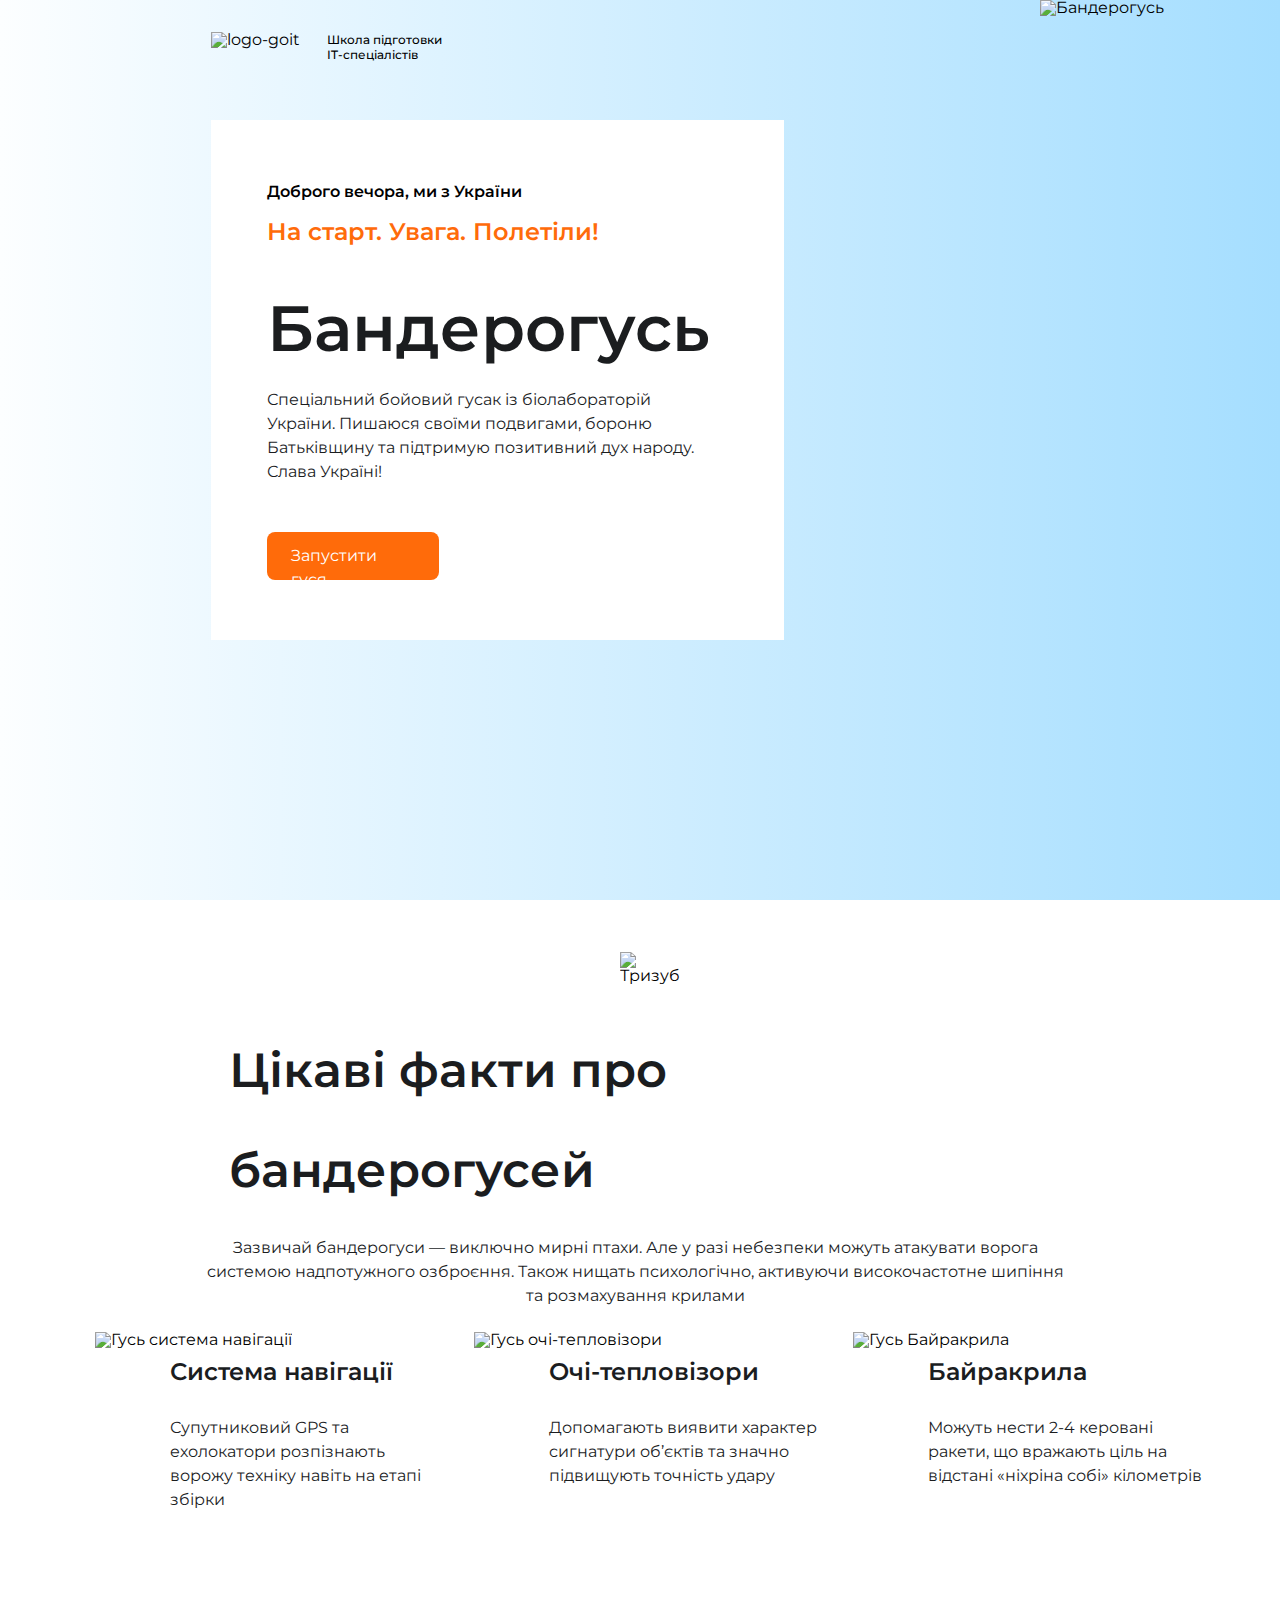
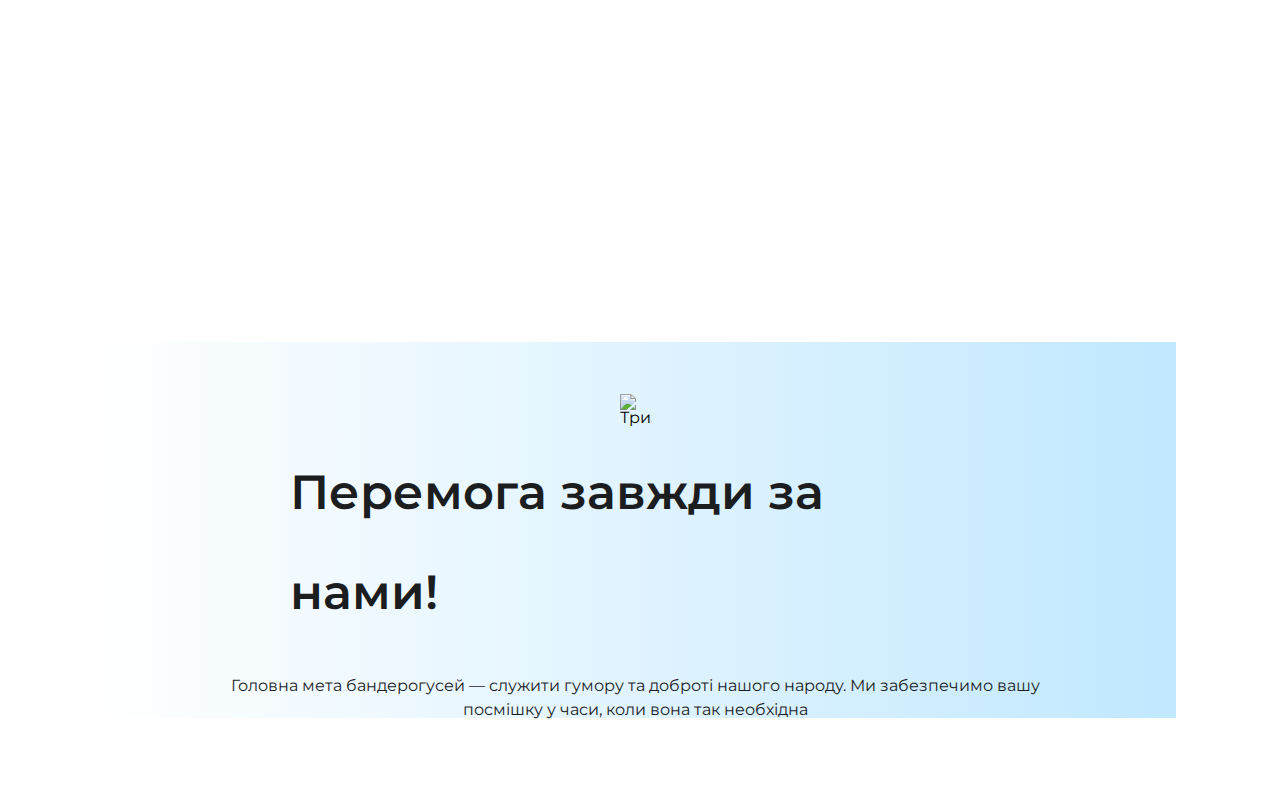
==== index.html @ 8d9f1779 "Create modal1" ====
<!DOCTYPE html>
<html lang="uk">
<head>
    <meta charset="UTF-8">
    <meta http-equiv="X-UA-Compatible" content="IE=edge">
    <meta name="viewport" content="width=device-width, initial-scale=1.0">
    <link rel="preconnect" href="https://fonts.googleapis.com">
    <link rel="preconnect" href="https://fonts.gstatic.com" crossorigin>
    <link href="https://fonts.googleapis.com/css2?family=Montserrat:wght@400;500;600&display=swap" rel="stylesheet">
    <link rel="stylesheet" href="./style/reset.css">
    <link rel="stylesheet" href="./style/style.css">
    <title>Бандерогусь</title>
</head>
<body>
    <!-- section gradient -->
  
        <div class="wrapper">
            <div class="introduction">
                <div class="logo-goit">
                    <img class="logo" src="./img/logo.png" alt="logo-goit">
                    <p class="text-logo">Школа підготовки IT-спеціалістів</p>
                </div>
                <div class="text-container">
                
                    <h2 class="salute">Доброго вечора, ми з України</h2>
                
                    <h3 class="flight-start">На старт. Увага. Полетіли!</h3>
                    
                    <h1>Бандерогусь</h1>

                    <p class="text-description"> Спеціальний бойовий гусак із біолабораторій України. Пишаюся своїми подвигами, бороню Батьківщину та підтримую позитивний дух народу. Слава Україні!
                    </p>

                    <div class="button">
                        <a href="./modal1.html" class="button-link">Запустити гуся</a>
                    </div>
                </div>
            </div>

            <div>
                <img class="main-gus" src="./img/gus.png" alt="Бандерогусь">
            </div>
        </div>
   
    <!-- section fakts -->
    <div class="fakts-container">
        <div class="trident">
            <img src="./img/trezub.png" alt="Тризуб">
        </div>

       <p class="fakts-title">Цікаві факти про бандерогусей</p>

       <p class="fakts">Зазвичай бандерогуси — виключно мирні птахи. Але у разі небезпеки можуть атакувати ворога системою надпотужного озброєння. Також нищать психологічно, активуючи високочастотне шипіння та розмахування крилами</p>
      
       <div class="gus-options">
            <div class="option1">
                <img src="./img/gus1.png" alt="Гусь система навігації">
                <h4>Система навігації</h4>
                <p class="option-description">
                    Супутниковий GPS та ехолокатори розпізнають ворожу техніку навіть на етапі збірки
                </p>
            </div>

            <div class="option2">
                <img src="./img/gus2.png" alt="Гусь очі-тепловізори">
                <h4>Очі-тепловізори</h4>
                <p class="option-description">
                    Допомагають виявити характер сигнатури об’єктів та значно підвищують точність удару
                </p>
            </div>

            <div class="option3">
                <img src="./img/gus3.png" alt="Гусь Байракрила">
                <h4>Байракрила</h4>
                <p class="option-description">
                    Можуть нести 2-4 керовані ракети, що вражають ціль на відстані «ніхріна собі» кілометрів
                </p>
            </div>
       </div>
    </div>
    
    <div class="footer">
        <div class="footer-content">
           <img  class="trident" src="./img/trezub.png" alt="Тризуб">
            
           <p class="adieus">Перемога завжди за нами!</p>
           <p class="goose-target">Головна мета бандерогусей — служити гумору та доброті нашого народу. Ми забезпечимо вашу посмішку у часи, коли вона так необхідна</p>
        </div>
    </div>
</body>
</html>
---- style/style.css ----
html,
body {
    width: 100%;
    height: 100%;
    font-family: 'Montserrat', sans-serif;
    padding: 0;
}

.wrapper {
    display: flex;
    justify-content: space-around;
    width: auto;
    height: 100%;
    margin: 0 auto;
    background: linear-gradient(270deg, #A5DEFF 0%, #FCFEFF 100%) 0 0 fixed;
}

.introduction {
    display: flex;
    flex-direction: column;
    width: 668px;
    margin-right: 24px;
    
} 

.logo-goit {
    display: flex;
    flex-direction: row; 
    margin: 32px 0 0 95px;
}

.logo {
    display: flex;
    width: 100px;
    height: 32px;  
}

.text-logo {
    display: flex;
    width: 125px;
    font-size: 12px;
    font-weight: 500;
    line-height: 15px;
    height: 30px;
    text-align: left;
    margin-left: 16px; 
} 

.text-container {
    display: flex;
    flex-direction: column;
    width: 573px;
    height: 520px;
    background-color: #fff;
    margin-top: 56px;
    margin-left: 95px;
    margin-bottom: auto;
  }

.salute {
    margin: 60px 0 0 56px;
    font-weight: 600;
    font-size: 16px;
    line-height: 24px;
}

.flight-start {
    margin: 16px 0 0 56px;
    font-weight: 600;
    font-size: 24px;
    line-height: 24px;
    color: #FF6B0A;
}

h1 {
    font-weight: 600;
    font-size: 64px;
    line-height: 72px;
    margin: 48px 0 0 56px;
    color: #1B1D1F;
}

.text-description {
    font-weight: 400;
    font-size: 16px;
    line-height: 24px;
    color: #1B1D1F;
    width: 440px;
    margin: 24px 0 0 56px;
}

.button {
    display: flex;
    margin: 48px 0 60px 56px;
    width: 172px;
    height: 48px;
    border-radius: 8px;
    background: #FF6B0A;
}

.button-link {
    display: block;
    margin: 12px 24px;
    font-weight: 400;
    font-size: 16px;
    line-height: 24px;
    color: #fff;
}

.main-gus {
    display: flex;
    flex-direction: column;
    height: 100%;
}

.fakts-container {
    display: flex;
    flex-direction: column;
    height: auto;
    padding: 0 104px 0 95px;
}

.trident {
    display: block;
    margin: 52px auto 16px;
    width: 32px;
    height: 52px;

}

.fakts-title {
   
    width: 813px;
    margin: 0 auto;
    color: #1B1D1F;
    font-weight: 600;
    font-size: 48px;
    line-height: 100px; 
}

.fakts {
    
    width: 875px;
    margin: 16px auto 24px;
    font-weight: 400;
    font-size: 16px;
    line-height: 24px;
    text-align: center;
    color: #1B1D1F;  
}

.gus-options {
    display: flex;
    justify-content: space-around;
    margin-bottom: 72px;

}

h4 {

    font-weight: 600;
    font-size: 24px;
    line-height: 24px;
    margin-top: 12px;

    margin-left: 75px;
    color: #1B1D1F;
}

.option1 {
    width: 374px;
    height: 538px;
}

.option2 {
    width: 374px;
    height: 538px;
    margin: 0 24px;
}

.option3 {
    width: 374px;
    height: 538px;

}

.option-description {
    width: 280px;
    margin-top: 32px;
    margin-left: 75px;
    font-weight: 400;
    font-size: 16px;
    line-height: 24px;
    color: #1B1D1F;


}

.footer {
   display: flex;
   flex-direction: column;
   width: auto;
   height: auto;
   padding: 0 104px 0 95px;
}

.footer-content {
    display: flex;
    flex-direction: column;
    width: 100%;
    height: 376px;
    background: linear-gradient(270deg, #C1E8FF 0%, #FFFFFF 100%);
    margin-bottom: 72px;
}

.adieus {
    width: 692px;
    margin:0 auto 16px;
    font-weight: 600;
    font-size: 48px;
    line-height: 100px;
    color: #1B1D1F;
}
 
.goose-target {
    width: 875px;
    height: 48px;
    margin: 16px auto 72px;
    font-weight: 400;
    font-size: 16px;
    line-height: 24px;
    text-align: center;
    color: #1B1D1F;

}
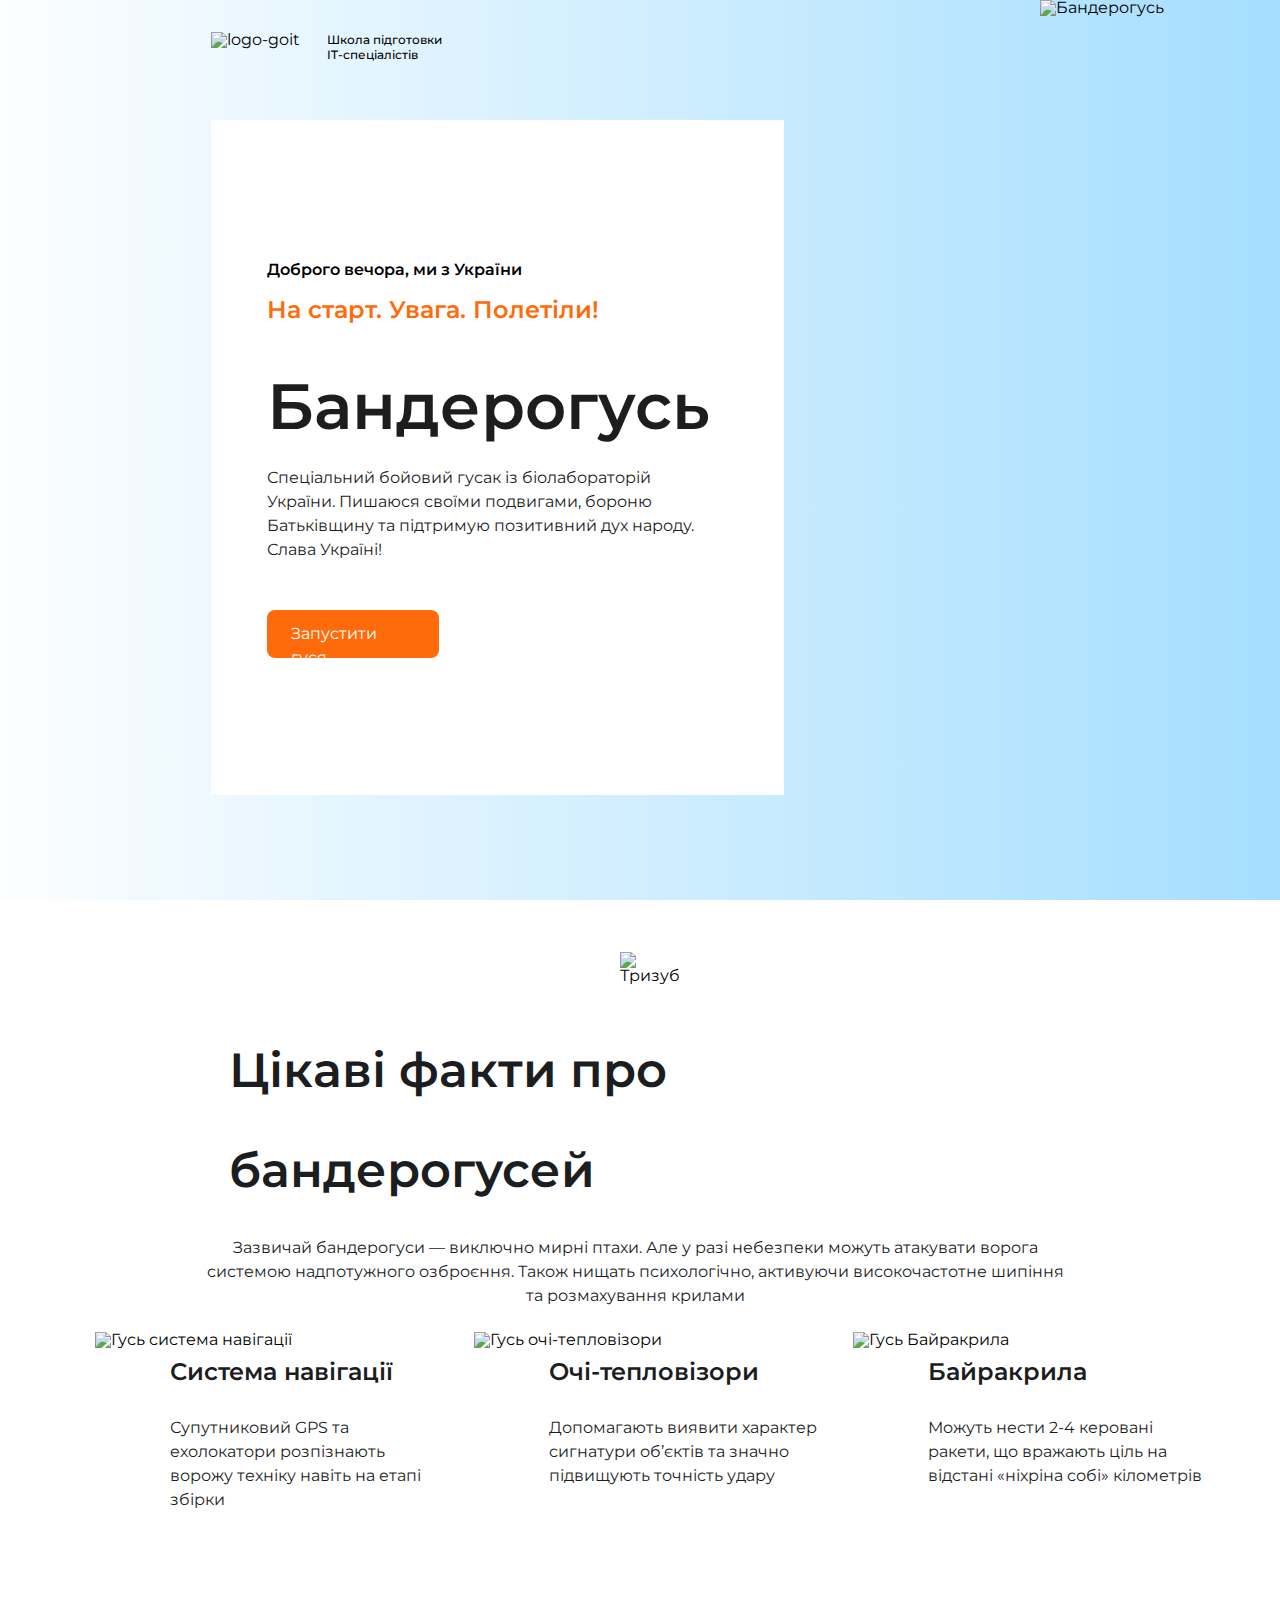
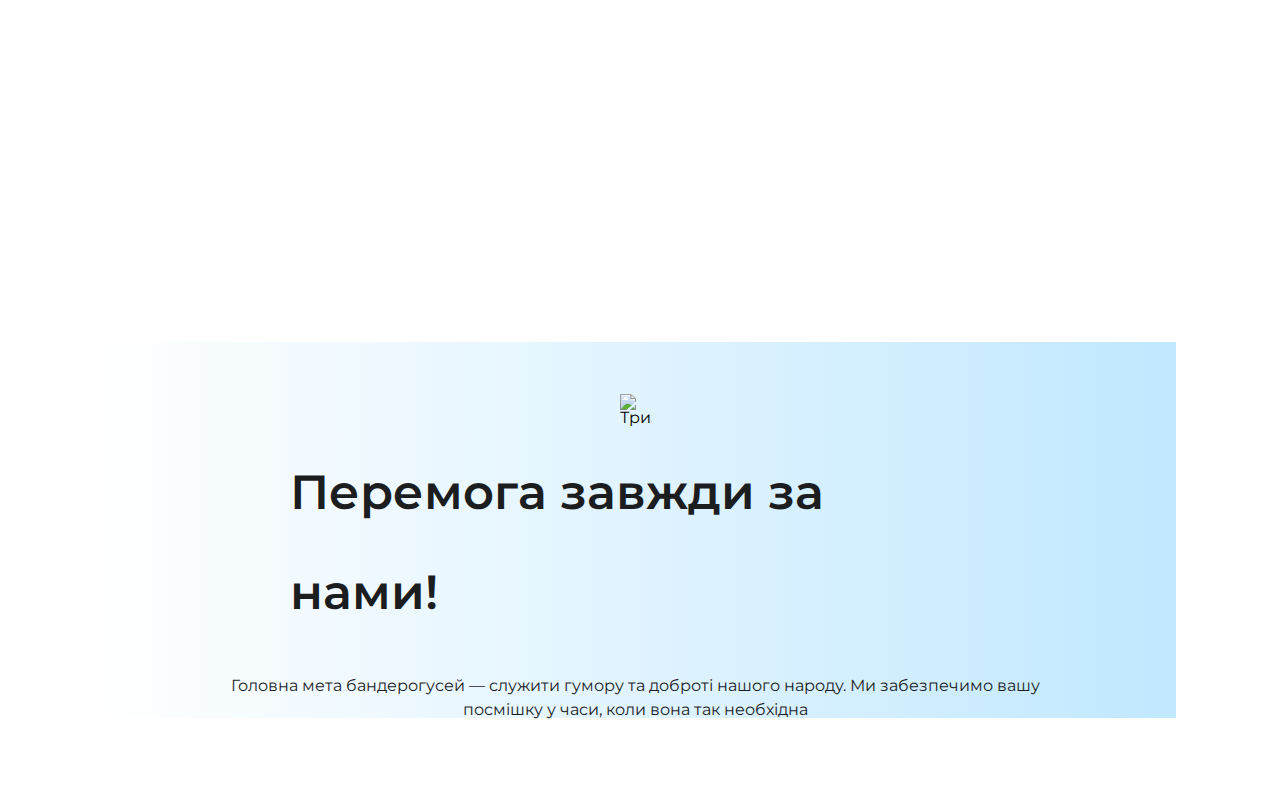
==== commit 2e1a3e65: "change to section" ====
--- a/index.html
+++ b/index.html
@@ -14,7 +14,7 @@
 <body>
     <!-- section gradient -->
   
-        <div class="wrapper">
+        <section class="wrapper">
             <div class="introduction">
                 <div class="logo-goit">
                     <img class="logo" src="./img/logo.png" alt="logo-goit">
@@ -40,10 +40,10 @@
             <div>
                 <img class="main-gus" src="./img/gus.png" alt="Бандерогусь">
             </div>
-        </div>
+        </section>
    
     <!-- section fakts -->
-    <div class="fakts-container">
+    <section class="fakts-container">
         <div class="trident">
             <img src="./img/trezub.png" alt="Тризуб">
         </div>
@@ -77,15 +77,15 @@
                 </p>
             </div>
        </div>
-    </div>
+    </section>
     
-    <div class="footer">
+    <footer class="footer">
         <div class="footer-content">
            <img  class="trident" src="./img/trezub.png" alt="Тризуб">
             
            <p class="adieus">Перемога завжди за нами!</p>
            <p class="goose-target">Головна мета бандерогусей — служити гумору та доброті нашого народу. Ми забезпечимо вашу посмішку у часи, коли вона так необхідна</p>
         </div>
-    </div>
+    </footer>
 </body>
 </html>--- a/style/style.css
+++ b/style/style.css
@@ -50,7 +50,8 @@
     display: flex;
     flex-direction: column;
     width: 573px;
-    height: 520px;
+    height: 75%;
+    justify-content: center;
     background-color: #fff;
     margin-top: 56px;
     margin-left: 95px;
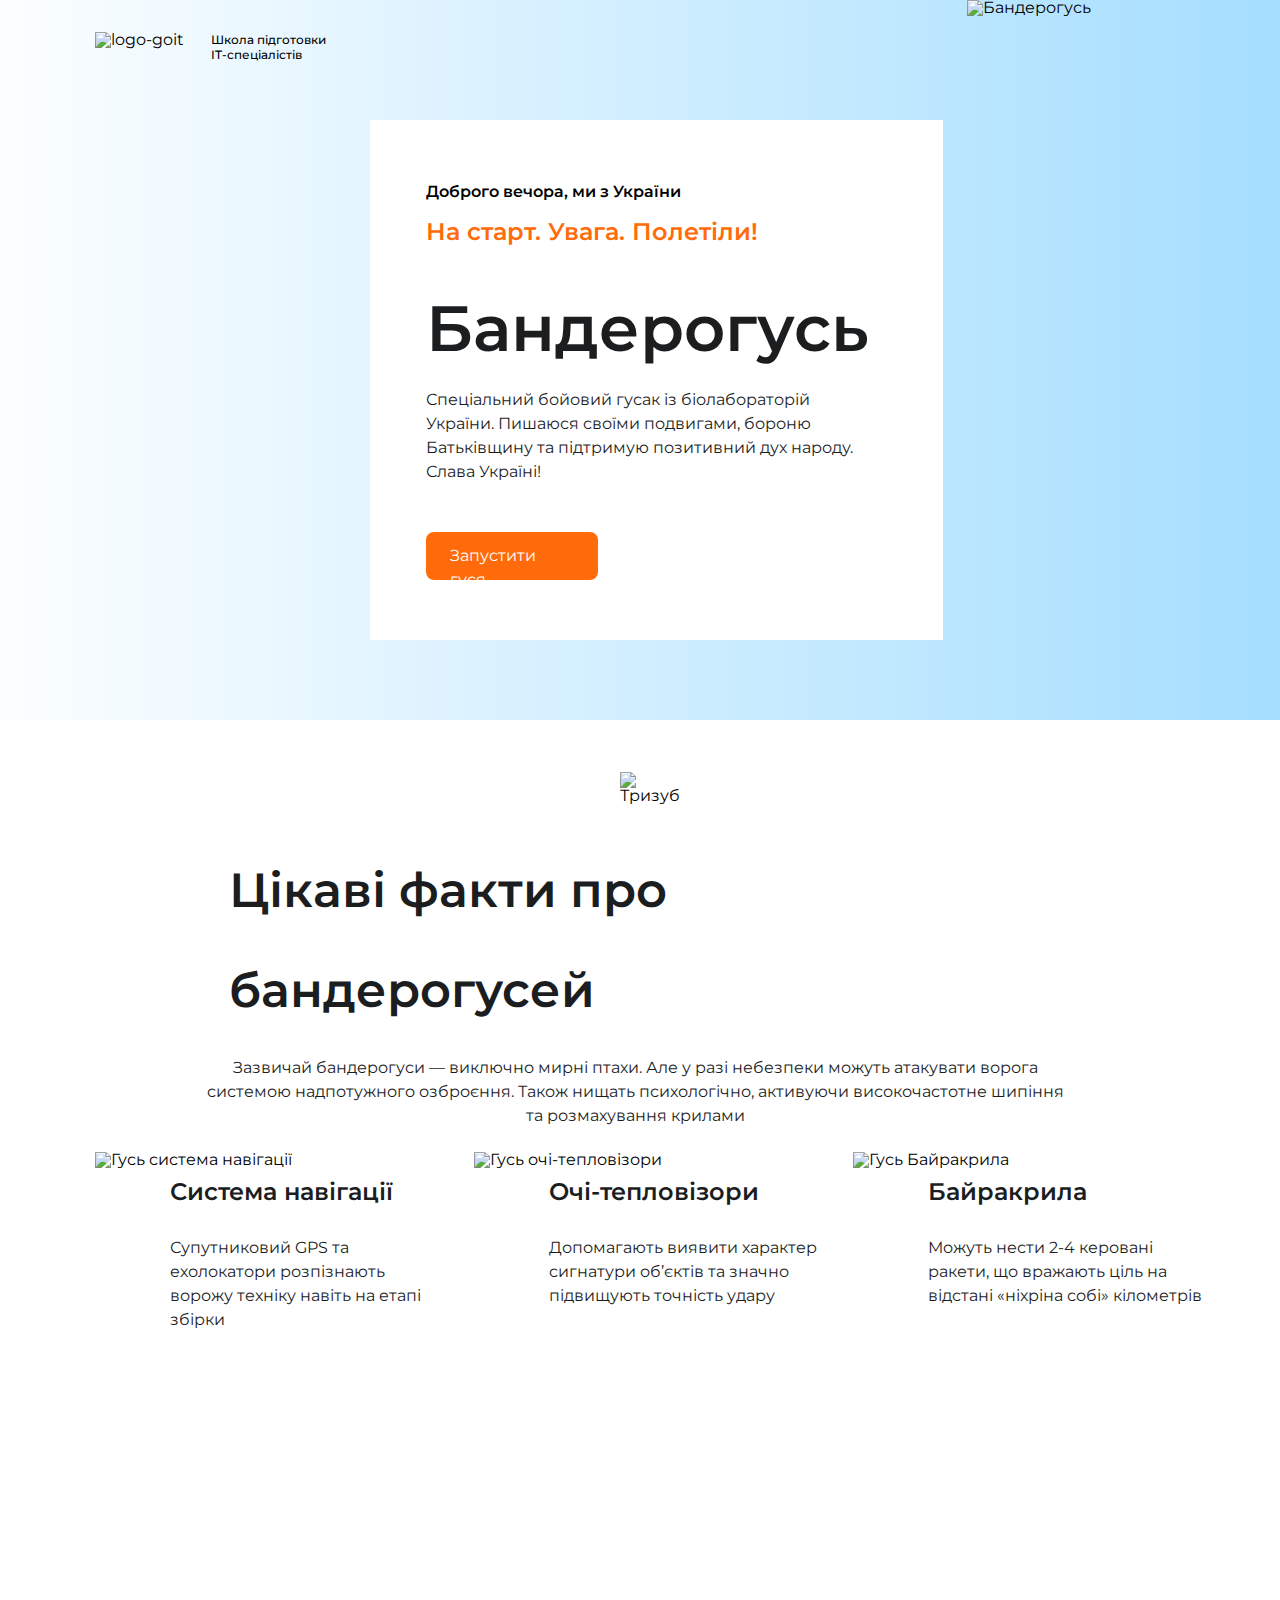
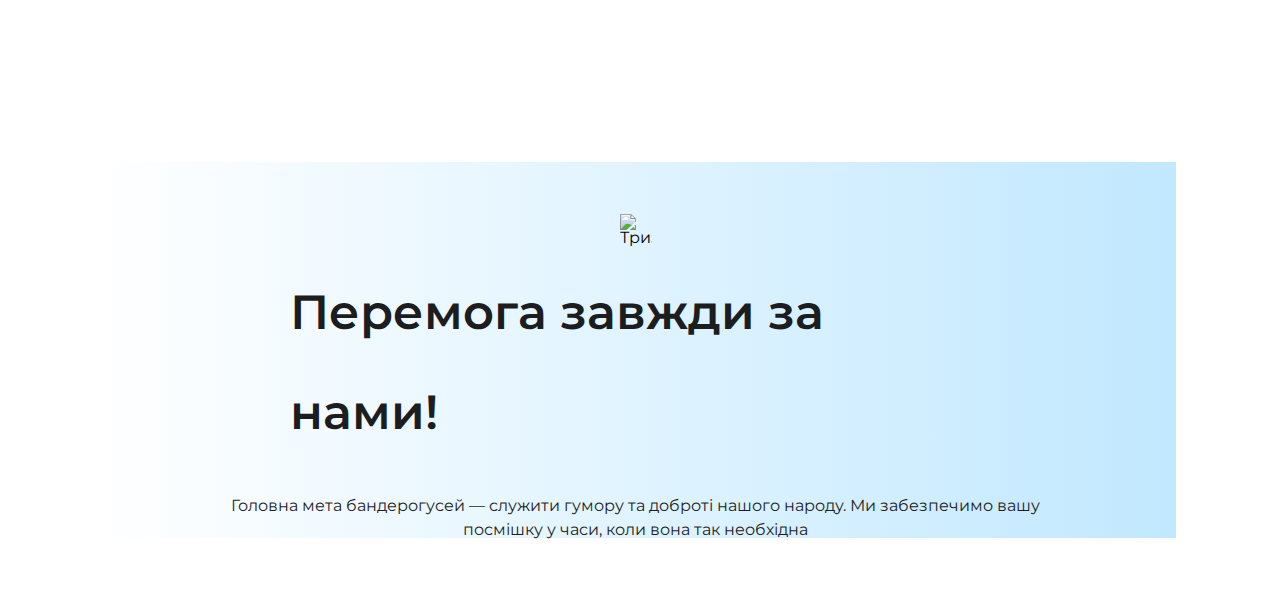
==== commit eeea2f1a: "edit the position of the logo" ====
--- a/index.html
+++ b/index.html
@@ -12,73 +12,77 @@
     <title>Бандерогусь</title>
 </head>
 <body>
-    <!-- section gradient -->
-  
+     <!-- Logo -->
+    <section class="position-logo">
+        <header class="logo-goit">
+            <img class="logo" src="./img/logo.png" alt="logo-goit">
+            <p class="text-logo">Школа підготовки IT-спеціалістів</p>
+        </header>
+    </section>
+    <main>
+        <!-- section gradient -->
         <section class="wrapper">
-            <div class="introduction">
-                <div class="logo-goit">
-                    <img class="logo" src="./img/logo.png" alt="logo-goit">
-                    <p class="text-logo">Школа підготовки IT-спеціалістів</p>
-                </div>
-                <div class="text-container">
-                
-                    <h2 class="salute">Доброго вечора, ми з України</h2>
-                
-                    <h3 class="flight-start">На старт. Увага. Полетіли!</h3>
+            <!-- text container -->
+                <div class="introduction">
                     
-                    <h1>Бандерогусь</h1>
+                    <div class="text-container">
+                    
+                        <h2 class="salute">Доброго вечора, ми з України</h2>
+                    
+                        <h3 class="flight-start">На старт. Увага. Полетіли!</h3>
+                        
+                        <h1>Бандерогусь</h1>
 
-                    <p class="text-description"> Спеціальний бойовий гусак із біолабораторій України. Пишаюся своїми подвигами, бороню Батьківщину та підтримую позитивний дух народу. Слава Україні!
-                    </p>
+                        <p class="text-description"> Спеціальний бойовий гусак із біолабораторій України. Пишаюся своїми подвигами, бороню Батьківщину та підтримую позитивний дух народу. Слава Україні!
+                        </p>
 
-                    <div class="button">
-                        <a href="./modal1.html" class="button-link">Запустити гуся</a>
+                        <div class="button">
+                            <a href="./modal1.html" class="button-link">Запустити гуся</a>
+                        </div>
                     </div>
                 </div>
-            </div>
-
+            <!-- main-gus -->
             <div>
                 <img class="main-gus" src="./img/gus.png" alt="Бандерогусь">
             </div>
         </section>
-   
-    <!-- section fakts -->
-    <section class="fakts-container">
-        <div class="trident">
-            <img src="./img/trezub.png" alt="Тризуб">
-        </div>
+    
+        <!-- section fakts -->
+        <section class="fakts-container">
+            <div class="trident">
+                <img src="./img/trezub.png" alt="Тризуб">
+            </div>
 
-       <p class="fakts-title">Цікаві факти про бандерогусей</p>
+        <p class="fakts-title">Цікаві факти про бандерогусей</p>
 
-       <p class="fakts">Зазвичай бандерогуси — виключно мирні птахи. Але у разі небезпеки можуть атакувати ворога системою надпотужного озброєння. Також нищать психологічно, активуючи високочастотне шипіння та розмахування крилами</p>
-      
-       <div class="gus-options">
-            <div class="option1">
-                <img src="./img/gus1.png" alt="Гусь система навігації">
-                <h4>Система навігації</h4>
-                <p class="option-description">
+        <p class="fakts">Зазвичай бандерогуси — виключно мирні птахи. Але у разі небезпеки можуть атакувати ворога системою надпотужного озброєння. Також нищать психологічно, активуючи високочастотне шипіння та розмахування крилами</p>
+        
+            <ul class="gus-options">
+                <li class="option1">
+                    <img src="./img/gus1.png" alt="Гусь система навігації">
+                    <h4>Система навігації</h4>
+                    <p class="option-description">
                     Супутниковий GPS та ехолокатори розпізнають ворожу техніку навіть на етапі збірки
                 </p>
-            </div>
+                </li>
 
-            <div class="option2">
-                <img src="./img/gus2.png" alt="Гусь очі-тепловізори">
-                <h4>Очі-тепловізори</h4>
-                <p class="option-description">
+                <li class="option2">
+                    <img src="./img/gus2.png" alt="Гусь очі-тепловізори">
+                    <h4>Очі-тепловізори</h4>
+                    <p class="option-description">
                     Допомагають виявити характер сигнатури об’єктів та значно підвищують точність удару
                 </p>
-            </div>
-
-            <div class="option3">
-                <img src="./img/gus3.png" alt="Гусь Байракрила">
-                <h4>Байракрила</h4>
-                <p class="option-description">
+                </li>
+                <li class="option3">
+                    <img src="./img/gus3.png" alt="Гусь Байракрила">
+                    <h4>Байракрила</h4>
+                    <p class="option-description">
                     Можуть нести 2-4 керовані ракети, що вражають ціль на відстані «ніхріна собі» кілометрів
                 </p>
-            </div>
-       </div>
-    </section>
-    
+                </li>
+            </ul>
+        </section>
+    </main>    
     <footer class="footer">
         <div class="footer-content">
            <img  class="trident" src="./img/trezub.png" alt="Тризуб">
--- a/style/style.css
+++ b/style/style.css
@@ -3,30 +3,19 @@
     width: 100%;
     height: 100%;
     font-family: 'Montserrat', sans-serif;
-    padding: 0;
-}
-
-.wrapper {
-    display: flex;
-    justify-content: space-around;
-    width: auto;
-    height: 100%;
-    margin: 0 auto;
-    background: linear-gradient(270deg, #A5DEFF 0%, #FCFEFF 100%) 0 0 fixed;
-}
-
-.introduction {
-    display: flex;
-    flex-direction: column;
-    width: 668px;
-    margin-right: 24px;
-    
-} 
-
+}
+
+.position-logo {
+    width: 1366px;
+    height: auto;
+    margin: auto ;
+}
 .logo-goit {
     display: flex;
-    flex-direction: row; 
-    margin: 32px 0 0 95px;
+    flex-direction: row;
+    position: absolute;
+    padding: 32px 0 0 95px;
+ 
 }
 
 .logo {
@@ -46,15 +35,30 @@
     margin-left: 16px; 
 } 
 
+.wrapper {
+    display: flex;
+    justify-content: center;
+    width: 100%;
+    height: auto;
+    min-width: 1366px;
+    min-height: 720px;
+    margin: 0 auto;
+    background: linear-gradient(270deg, #A5DEFF 0%, #FCFEFF 100%) 0 0 fixed;
+}
+
+.introduction {
+    display: flex;
+    flex-direction: column;
+    padding: 120px 24px 0 95px;
+   
+} 
+
 .text-container {
     display: flex;
     flex-direction: column;
     width: 573px;
-    height: 75%;
     justify-content: center;
     background-color: #fff;
-    margin-top: 56px;
-    margin-left: 95px;
     margin-bottom: auto;
   }
 
@@ -109,8 +113,6 @@
 }
 
 .main-gus {
-    display: flex;
-    flex-direction: column;
     height: 100%;
 }
 
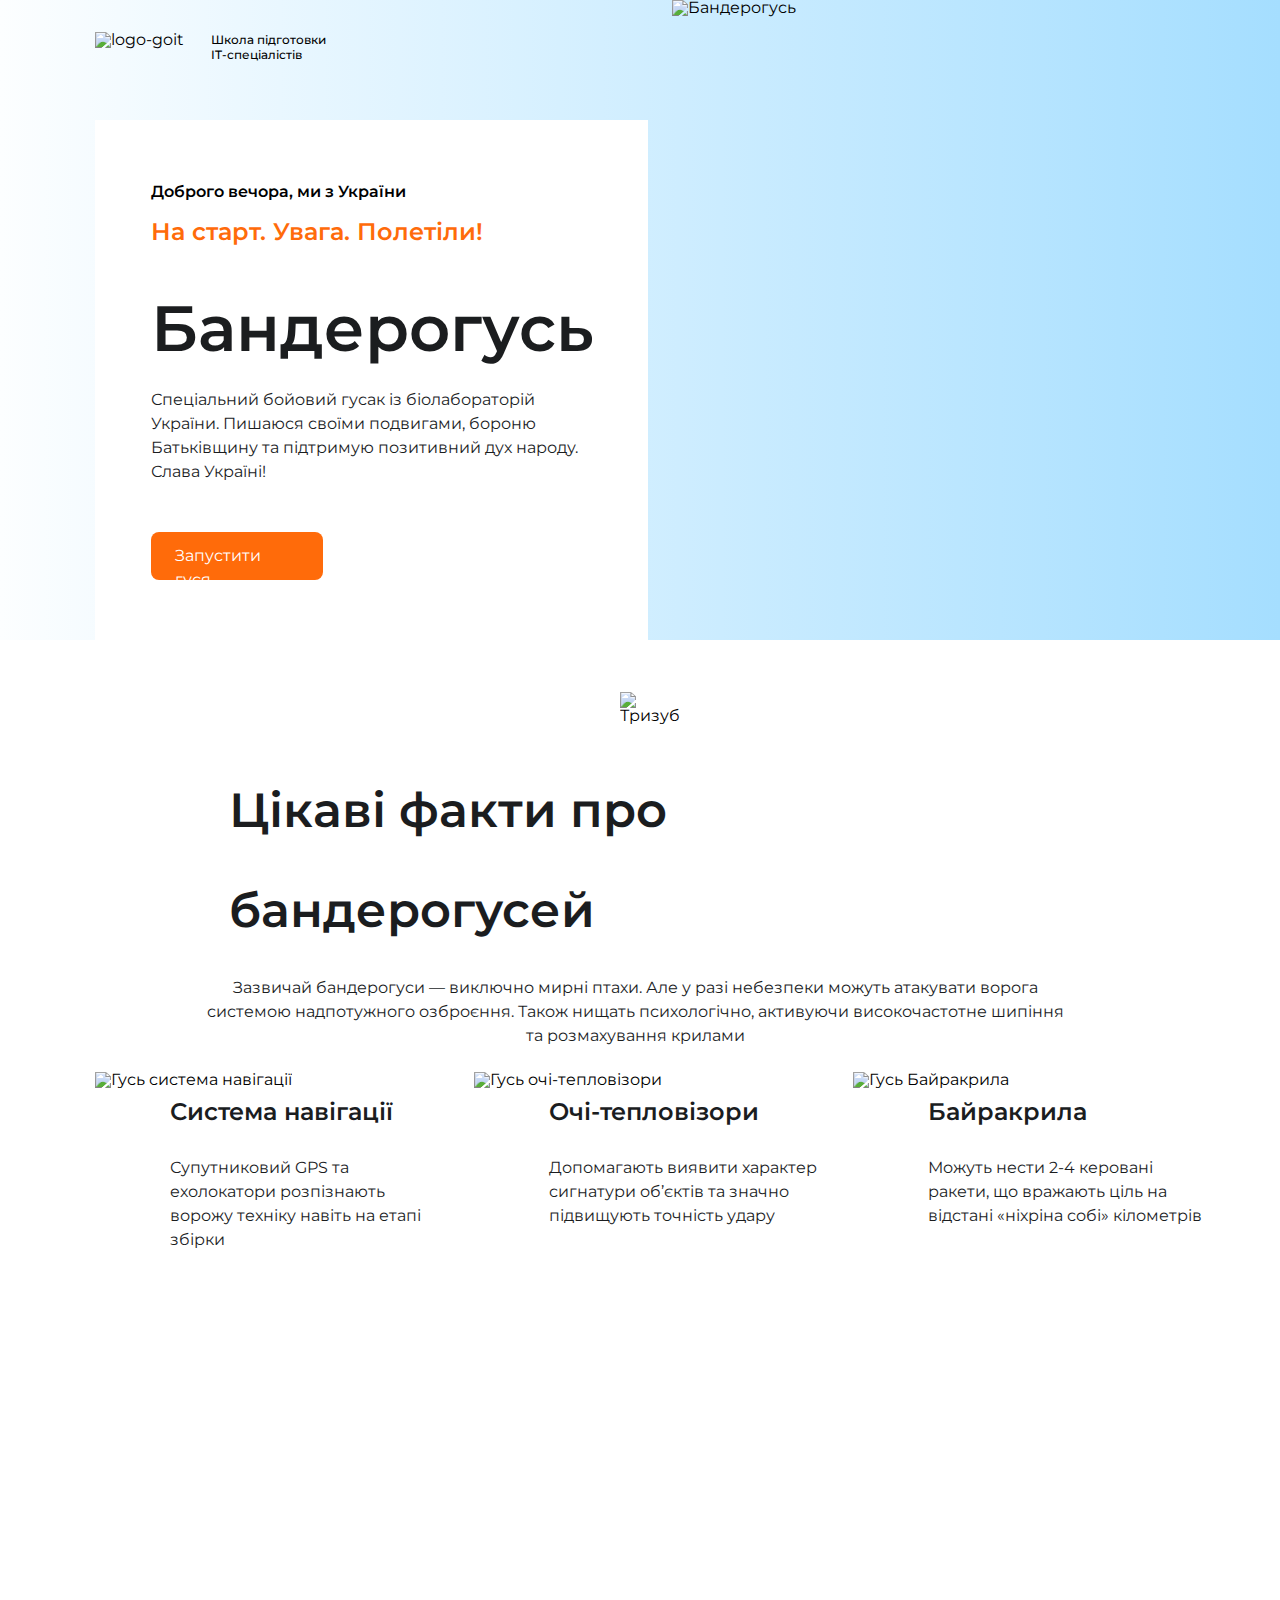
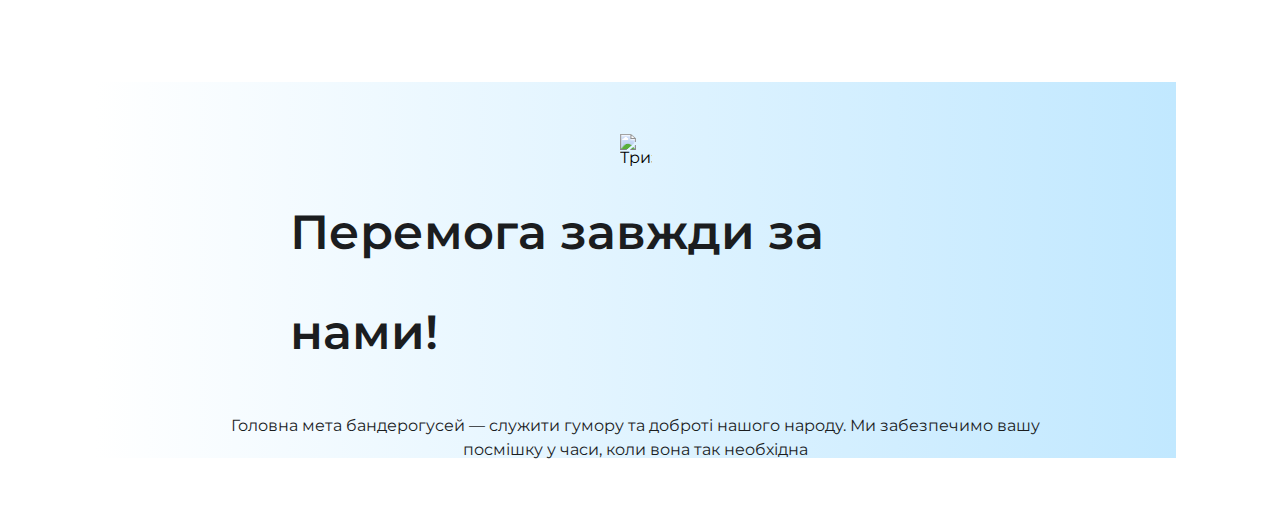
==== commit 6de46c0d: "error corection" ====
--- a/index.html
+++ b/index.html
@@ -42,9 +42,9 @@
                     </div>
                 </div>
             <!-- main-gus -->
-            <div>
+            
                 <img class="main-gus" src="./img/gus.png" alt="Бандерогусь">
-            </div>
+          
         </section>
     
         <!-- section fakts -->
--- a/style/style.css
+++ b/style/style.css
@@ -6,7 +6,7 @@
 }
 
 .position-logo {
-    width: 1366px;
+    width: auto;
     height: auto;
     margin: auto ;
 }
@@ -40,8 +40,6 @@
     justify-content: center;
     width: 100%;
     height: auto;
-    min-width: 1366px;
-    min-height: 720px;
     margin: 0 auto;
     background: linear-gradient(270deg, #A5DEFF 0%, #FCFEFF 100%) 0 0 fixed;
 }
@@ -56,7 +54,7 @@
 .text-container {
     display: flex;
     flex-direction: column;
-    width: 573px;
+    width: 553px;
     justify-content: center;
     background-color: #fff;
     margin-bottom: auto;
@@ -113,7 +111,7 @@
 }
 
 .main-gus {
-    height: 100%;
+    width: 668px;
 }
 
 .fakts-container {
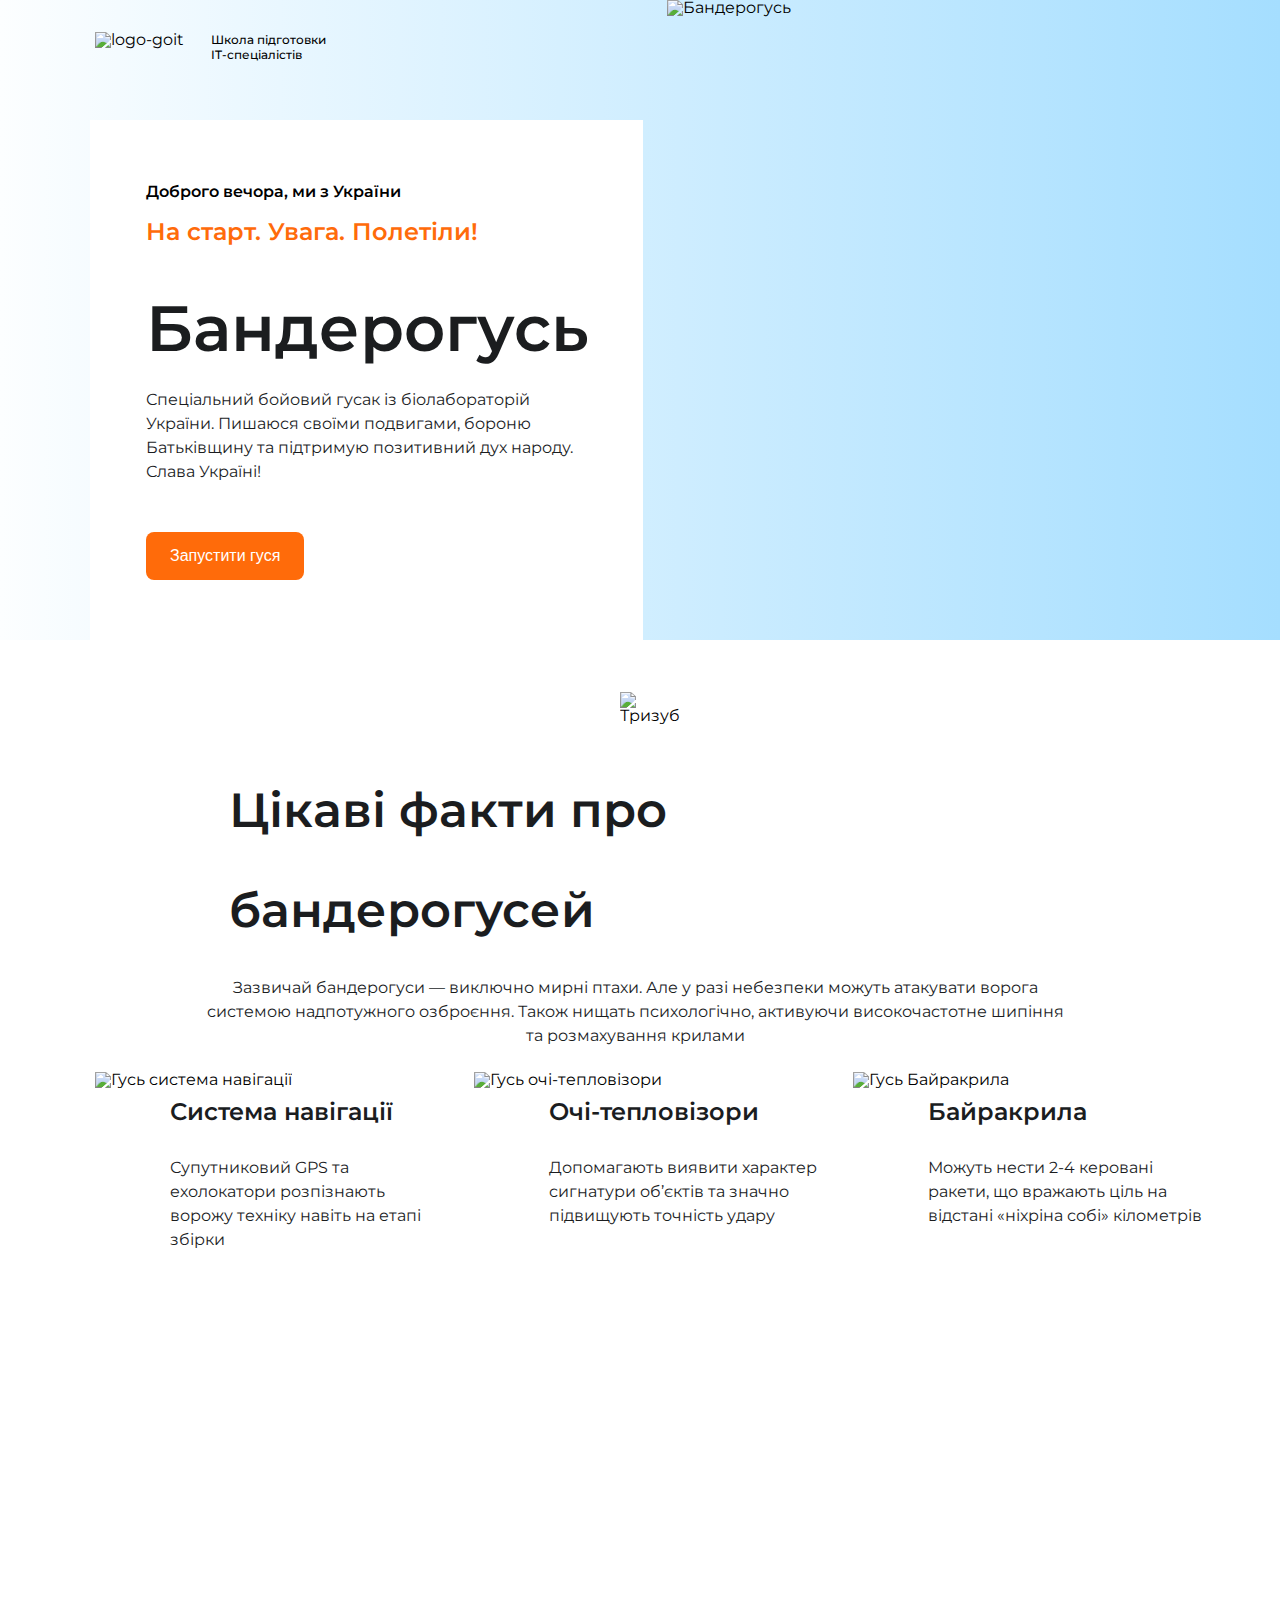
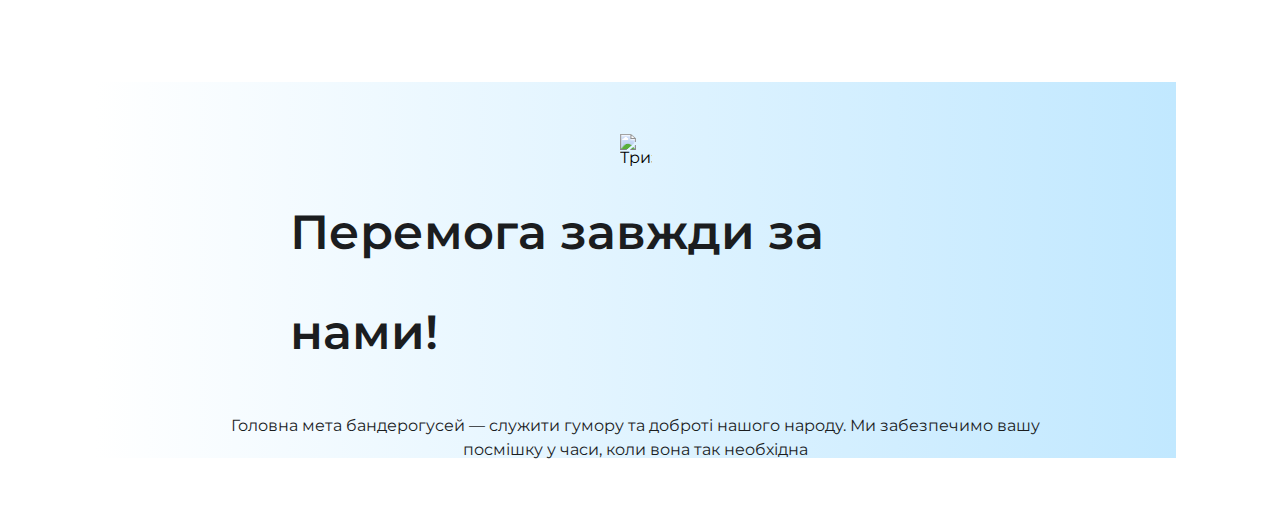
==== commit dd7288b6: "added button" ====
--- a/index.html
+++ b/index.html
@@ -16,7 +16,7 @@
     <section class="position-logo">
         <header class="logo-goit">
             <img class="logo" src="./img/logo.png" alt="logo-goit">
-            <p class="text-logo">Школа підготовки IT-спеціалістів</p>
+            <span class="text-logo">Школа підготовки IT-спеціалістів</span>
         </header>
     </section>
     <main>
@@ -34,11 +34,9 @@
                         <h1>Бандерогусь</h1>
 
                         <p class="text-description"> Спеціальний бойовий гусак із біолабораторій України. Пишаюся своїми подвигами, бороню Батьківщину та підтримую позитивний дух народу. Слава Україні!
-                        </p>
-
-                        <div class="button">
-                            <a href="./modal1.html" class="button-link">Запустити гуся</a>
-                        </div>
+                        </p>                     
+                        <button type="submit" class="button">Запустити гуся</button>
+                        
                     </div>
                 </div>
             <!-- main-gus -->
@@ -91,5 +89,7 @@
            <p class="goose-target">Головна мета бандерогусей — служити гумору та доброті нашого народу. Ми забезпечимо вашу посмішку у часи, коли вона так необхідна</p>
         </div>
     </footer>
+    <!-- modal 1 -->
+    
 </body>
 </html>--- a/style/style.css
+++ b/style/style.css
@@ -47,7 +47,7 @@
 .introduction {
     display: flex;
     flex-direction: column;
-    padding: 120px 24px 0 95px;
+    padding: 120px 24px 0 90px;
    
 } 
 
@@ -93,21 +93,17 @@
 }
 
 .button {
-    display: flex;
-    margin: 48px 0 60px 56px;
-    width: 172px;
-    height: 48px;
+    display: block;
+    margin: 48px auto 60px 56px;
+    padding: 12px 24px;
+    font-weight: 400;
+    font-size: 16px;
+    line-height: 24px;
     border-radius: 8px;
     background: #FF6B0A;
-}
-
-.button-link {
-    display: block;
-    margin: 12px 24px;
-    font-weight: 400;
-    font-size: 16px;
-    line-height: 24px;
+    border: none;
     color: #fff;
+    
 }
 
 .main-gus {
@@ -234,3 +230,5 @@
     color: #1B1D1F;
 
 }
+
+/* modal 1 */
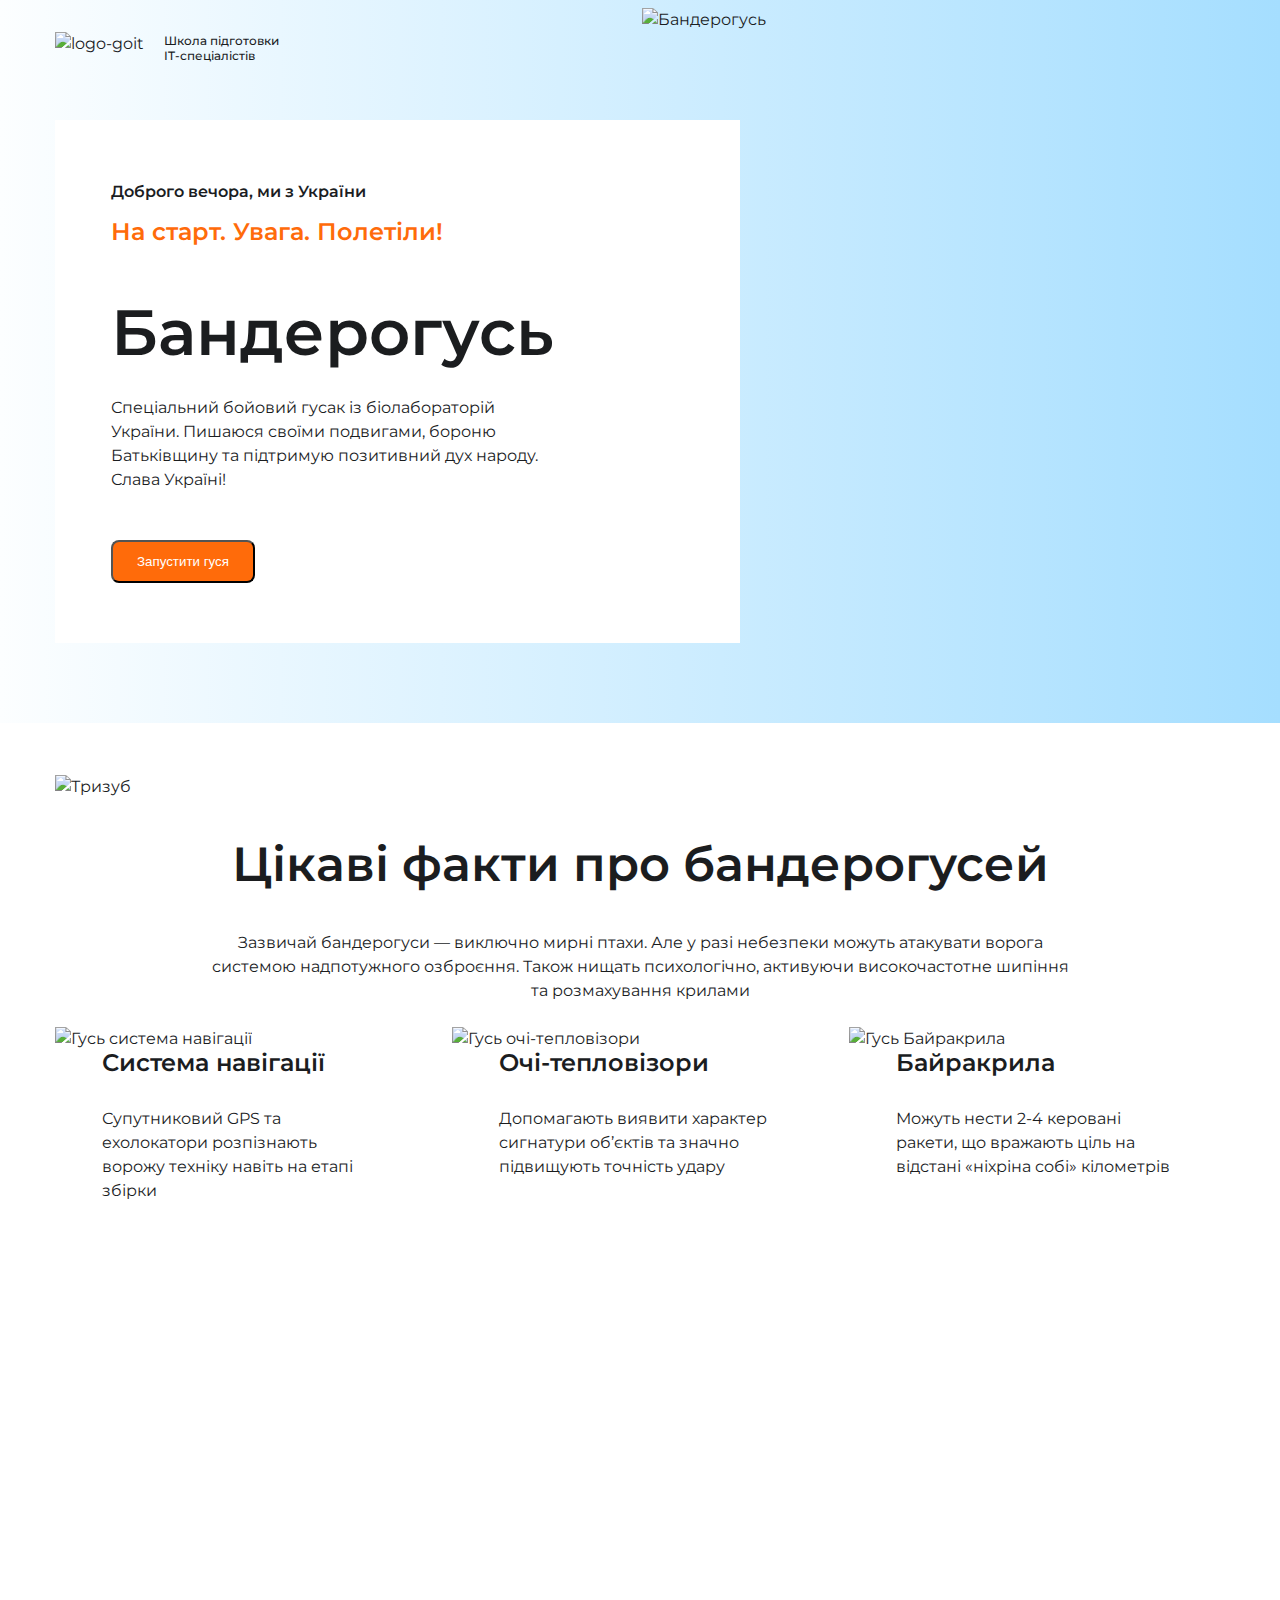
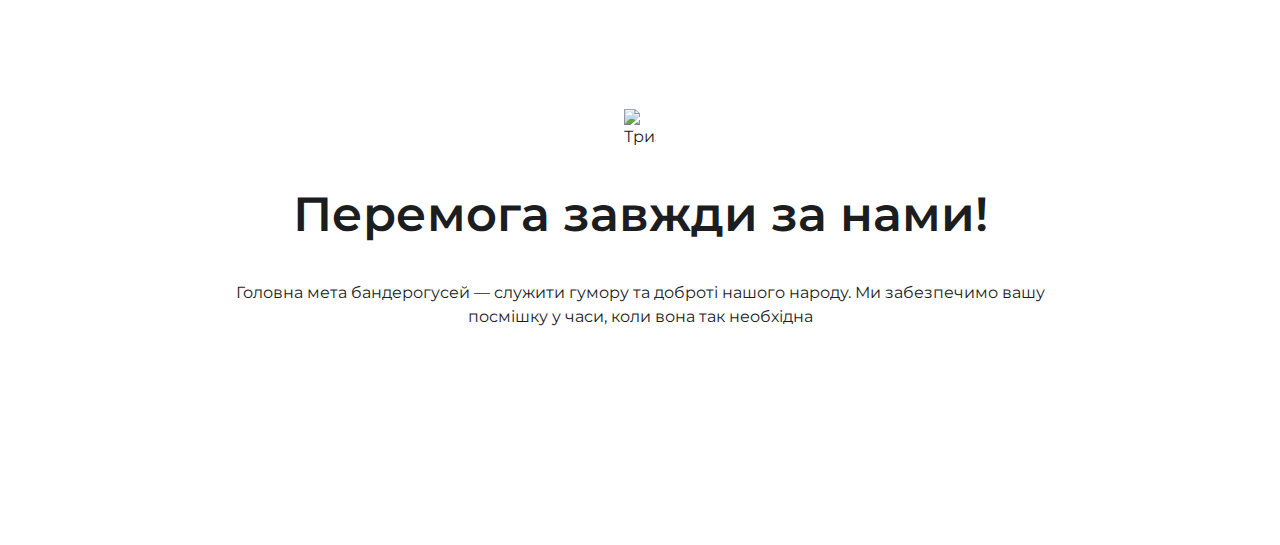
==== commit 7cb161c7: "added modal windows" ====
--- a/index.html
+++ b/index.html
@@ -1,95 +1,128 @@
 <!DOCTYPE html>
 <html lang="uk">
 <head>
-    <meta charset="UTF-8">
-    <meta http-equiv="X-UA-Compatible" content="IE=edge">
-    <meta name="viewport" content="width=device-width, initial-scale=1.0">
-    <link rel="preconnect" href="https://fonts.googleapis.com">
-    <link rel="preconnect" href="https://fonts.gstatic.com" crossorigin>
-    <link href="https://fonts.googleapis.com/css2?family=Montserrat:wght@400;500;600&display=swap" rel="stylesheet">
-    <link rel="stylesheet" href="./style/reset.css">
-    <link rel="stylesheet" href="./style/style.css">
-    <title>Бандерогусь</title>
+  <meta charset="UTF-8">
+  <meta http-equiv="X-UA-Compatible" content="IE=edge">
+  <meta name="viewport" content="width=device-width, initial-scale=1.0">
+  <title>Бандерогусь</title>
+  <link rel="preconnect" href="https://fonts.googleapis.com">
+  <link rel="preconnect" href="https://fonts.gstatic.com" crossorigin>
+  <link href="https://fonts.googleapis.com/css2?family=Montserrat:wght@400;500;600&display=swap" rel="stylesheet">
+  <link rel="stylesheet" href="./style/reset.css">
+  <link rel="stylesheet" href="./style/style.css">
 </head>
 <body>
-     <!-- Logo -->
-    <section class="position-logo">
-        <header class="logo-goit">
-            <img class="logo" src="./img/logo.png" alt="logo-goit">
-            <span class="text-logo">Школа підготовки IT-спеціалістів</span>
-        </header>
-    </section>
-    <main>
-        <!-- section gradient -->
-        <section class="wrapper">
-            <!-- text container -->
-                <div class="introduction">
-                    
-                    <div class="text-container">
-                    
-                        <h2 class="salute">Доброго вечора, ми з України</h2>
-                    
-                        <h3 class="flight-start">На старт. Увага. Полетіли!</h3>
-                        
-                        <h1>Бандерогусь</h1>
+  <!-- Logo -->
+  <header class="logo-goit">
+      <div class="logo-container">
+          <img class="logo" src="./img/logo.png" alt="logo-goit">
+          <span class="text-logo">Школа підготовки IT-спеціалістів</span>
+      </div>
+  </header>
+  <main>
+      <!-- section gradient -->
+      <section class="gradient">
+          <!-- text container -->
+          <div class="tech-container">
+              <div class="text-container">
+                  <p class="salute">Доброго вечора, ми з України</p>
+                  <p class="start">На старт. Увага. Полетіли!</p>
+                  <h1>Бандерогусь</h1>
+                  <p class="text-description"> Спеціальний бойовий гусак із біолабораторій України. Пишаюся своїми подвигами, бороню Батьківщину та підтримую позитивний дух народу. Слава Україні!
+                  </p>                     
+                  <button id="open-modal" type="submit" class="button"> Запустити гуся</button>
+              </div>
+              <!-- main-gus -->
+              <img class="main-gus" src="./img/gus.png" alt="Бандерогусь">
+          </div>
+      </section>
+  
+      <!-- section fakts -->
+      <section class="fakts-container">
+          <div class="tech-container">
+                  <img class="trident" src="./img/trezub.png" alt="Тризуб">
 
-                        <p class="text-description"> Спеціальний бойовий гусак із біолабораторій України. Пишаюся своїми подвигами, бороню Батьківщину та підтримую позитивний дух народу. Слава Україні!
-                        </p>                     
-                        <button type="submit" class="button">Запустити гуся</button>
-                        
+              <p class="fakts-title">Цікаві факти про бандерогусей</p>
+
+              <p class="fakts">Зазвичай бандерогуси — виключно мирні птахи. Але у разі небезпеки можуть атакувати ворога системою надпотужного озброєння. Також нищать психологічно, активуючи високочастотне шипіння та розмахування крилами</p>
+              
+              <ul class="gus-options">
+                  <li class="option1">
+                      <img src="./img/gus1.png" alt="Гусь система навігації">
+                      <div class="text-descr-contaner">
+                        <h4>Система навігації</h4>
+                        <p class="option-description">
+                        Супутниковий GPS та ехолокатори розпізнають ворожу техніку навіть на етапі збірки
+                        </p>
+                      </div>
+                      
+                  </li>
+                  <li class="option2">
+                    <img src="./img/gus2.png" alt="Гусь очі-тепловізори">
+                    <div class="text-descr-contaner">
+                      <h4>Очі-тепловізори</h4>
+                      <p class="option-description">
+                      Допомагають виявити характер сигнатури об’єктів та значно підвищують точність удару
+                      </p>
                     </div>
-                </div>
-            <!-- main-gus -->
-            
-                <img class="main-gus" src="./img/gus.png" alt="Бандерогусь">
-          
-        </section>
-    
-        <!-- section fakts -->
-        <section class="fakts-container">
-            <div class="trident">
-                <img src="./img/trezub.png" alt="Тризуб">
-            </div>
+                  </li>
+                  <li class="option3">
+                    <img src="./img/gus3.png" alt="Гусь Байракрила">
+                    <div class="text-descr-contaner">
+                      <h4>Байракрила</h4>
+                      <p class="option-description">
+                      Можуть нести 2-4 керовані ракети, що вражають ціль на відстані «ніхріна собі» кілометрів
+                      </p>
+                    </div>
+                  </li>
+              </ul>
+          </div>
+      </section>
+  </main>    
+  <footer class="footer">
+      <div class="footer-content">
+          <img  class="f-trident" src="./img/trezub.png" alt="Тризуб">
+          <p class="adieus">Перемога завжди за  нами!</p>
+          <p class="goose-target">Головна мета бандерогусей — служити гумору та доброті нашого народу. Ми забезпечимо вашу посмішку у часи, коли вона так необхідна</p>
+      </div>
+  </footer>
+  <!-- modal 1 -->
+  <section class="modal1" >
+    <div class="modal1-container">
+          <header>
+              <img  class="modal-trident" src="./img/trezub.png" alt="Тризуб">
+              <button class="close-button" type="button">
+                  <img src="./img/heroicons-solid_x.png" alt="close">
+              </button>
+          </header>
+          <div class="modal-content">
+              <p class="modal-header">Поділися, будь ласка, поштою 
+              <span class="call-to-action">та запиши гуся до бандерозагону</span></p> 
+              <form class="form" action="" method="get">
+                  <label class="label-input" for="gus-name">Ім'я</label>
+                  <input class="form-input" tabindex="1" type="text" name="Ім'я" id="gus-name">
+                  <label class="label-input"  for="user-email">E-mail</label>
+                  <input class="form-input" tabindex="2" type="email" name="email" id="user-email">
 
-        <p class="fakts-title">Цікаві факти про бандерогусей</p>
-
-        <p class="fakts">Зазвичай бандерогуси — виключно мирні птахи. Але у разі небезпеки можуть атакувати ворога системою надпотужного озброєння. Також нищать психологічно, активуючи високочастотне шипіння та розмахування крилами</p>
-        
-            <ul class="gus-options">
-                <li class="option1">
-                    <img src="./img/gus1.png" alt="Гусь система навігації">
-                    <h4>Система навігації</h4>
-                    <p class="option-description">
-                    Супутниковий GPS та ехолокатори розпізнають ворожу техніку навіть на етапі збірки
-                </p>
-                </li>
-
-                <li class="option2">
-                    <img src="./img/gus2.png" alt="Гусь очі-тепловізори">
-                    <h4>Очі-тепловізори</h4>
-                    <p class="option-description">
-                    Допомагають виявити характер сигнатури об’єктів та значно підвищують точність удару
-                </p>
-                </li>
-                <li class="option3">
-                    <img src="./img/gus3.png" alt="Гусь Байракрила">
-                    <h4>Байракрила</h4>
-                    <p class="option-description">
-                    Можуть нести 2-4 керовані ракети, що вражають ціль на відстані «ніхріна собі» кілометрів
-                </p>
-                </li>
-            </ul>
-        </section>
-    </main>    
-    <footer class="footer">
-        <div class="footer-content">
-           <img  class="trident" src="./img/trezub.png" alt="Тризуб">
-            
-           <p class="adieus">Перемога завжди за нами!</p>
-           <p class="goose-target">Головна мета бандерогусей — служити гумору та доброті нашого народу. Ми забезпечимо вашу посмішку у часи, коли вона так необхідна</p>
-        </div>
-    </footer>
-    <!-- modal 1 -->
-    
+                  <button tabindex="3" type="submit" class="button"> Запустити гуся</button>
+              </form>
+          </div>
+    </div>
+  </section>
+  <!-- modal-succes -->
+<section class="modal-succes">
+  <div class="modal-container">
+      <header>
+        <img  class="modal-trident" src="./img/trezub.png" alt="Тризуб">
+        <button class="close-button" type="button">
+            <img src="./img/heroicons-solid_x.png" alt="close">
+        </button>
+      </header>
+      <div class="modal-content">
+        <p class="modal-header">Дякуємо, гусь успішно запущений <span class="call-to-action">Слава Україні! Героям Слава!</span></p>
+      </div>
+  </div>
+</section>
+  
 </body>
 </html>--- a/style/style.css
+++ b/style/style.css
@@ -1,234 +1,283 @@
-html,
+:root {
+  --gradient: linear-gradient(270deg, #A5DEFF 0%, #FCFEFF 100%) 0 0 fixed;
+  --main-text-color: #1B1D1F;
+  --text-button: #ffffff;
+  --bg-button: #FF6B0A;
+  --modal-text-color: #000;
+  --modal-bg: #1b1d1fb3;
+}
 body {
-    width: 100%;
-    height: 100%;
-    font-family: 'Montserrat', sans-serif;
-}
-
-.position-logo {
-    width: auto;
-    height: auto;
-    margin: auto ;
+  font-family: 'Montserrat', sans-serif;
+  font-weight: 400;
+  font-size: 16px;
+  line-height: 1.5;
+  color: var(--main-text-color);
 }
 .logo-goit {
-    display: flex;
-    flex-direction: row;
-    position: absolute;
-    padding: 32px 0 0 95px;
- 
+  display: block;
+  padding: 32px 0 56px 0;
+  background: var(--gradient);
+
+}
+.logo-container{
+  width: 1170px;
+  margin: 0 auto;
+  vertical-align: middle;
+
 }
 
 .logo {
-    display: flex;
-    width: 100px;
-    height: 32px;  
+  display: inline-block;
+  height: 32px;  
+  vertical-align: middle;
 }
 
 .text-logo {
-    display: flex;
-    width: 125px;
-    font-size: 12px;
-    font-weight: 500;
-    line-height: 15px;
-    height: 30px;
-    text-align: left;
-    margin-left: 16px; 
+  display: inline-block;
+  width: 125px;
+  height: 30px;
+  text-align: left;
+  margin-left: 16px;
+  font-size: 12px;
+  font-weight: 500;
+  line-height: 1.25;
+  vertical-align: middle;
+
 } 
-
-.wrapper {
-    display: flex;
-    justify-content: center;
-    width: 100%;
-    height: auto;
-    margin: 0 auto;
-    background: linear-gradient(270deg, #A5DEFF 0%, #FCFEFF 100%) 0 0 fixed;
-}
-
-.introduction {
-    display: flex;
-    flex-direction: column;
-    padding: 120px 24px 0 90px;
-   
+/*section gradient*/
+.gradient{
+  background: var(--gradient);
+  padding-bottom: 80px;
+}
+.tech-container {
+  display: block;
+  position: relative;
+  width: 1170px;
+  margin: 0 auto;
+}
+.main-gus {
+  position: absolute;
+  width: 668px;
+  top: -112px;
+  right: -85px;
+}
+.text-container {
+  width: 573px;
+  padding: 60px 56px;
+  background: #ffffff;
+}
+.salute {
+  margin-bottom: 16px;
+  font-weight: 600;
+}
+.start {
+  margin-bottom: 48px;
+  font-weight: 600;
+  font-size: 24px;
+  line-height: 1;
+  color: #FF6B0A;
+}
+
+h1 {
+  margin-bottom: 24px;
+  font-weight: 600;
+  font-size: 64px;
+  line-height: 1.25;
+}
+
+.text-description {
+  width: 440px;
+  margin-bottom: 48px;
+}
+.button {
+  padding: 12px 24px;
+  border-radius: 8px;
+  color: var(--text-button);
+  background-color: var(--bg-button);
+}
+.button:focus,
+.button:hover {
+  background-color: #ee5f00;
+}
+/*section fakts*/
+.trident {
+  display: block;
+  margin: 52px auto 16px;
+}
+
+.fakts-title {
+  font-weight: 600;
+  font-size: 48px;
+  line-height: 2.08;
+  text-align: center;
+}
+.fakts {
+  width: 875px;
+  margin: 16px auto 24px;
+  text-align: center;
+}
+.gus-options{
+  display: block;
+  width: 1170px;
+  margin: 0 auto 72px;
+
+}
+.option1,
+.option2,
+.option3 {
+  display: inline-block;
+  width: 374px;
+  height: 538px;
+  vertical-align: top;
+}
+.option2 {
+  margin: 0 19px;
+}
+h4 {
+  margin-bottom: 32px;
+  font-weight: 600;
+  font-size: 24px;
+  line-height: 1;
+
+}
+.text-descr-contaner {
+  width: 280px;
+  margin: 0 auto;
+
+}
+.footer-content {
+  width: 1170px;
+  padding: 72px 0;
+  margin: 0 auto 72px;
+  background: var(--gradient);
+}
+.f-trident {
+  display: block;
+  width: 32px;
+  margin: 0 auto 16px;
+}
+.adieus {
+  font-weight: 600;
+  font-size: 48px;
+  line-height: 2.08;
+  text-align: center;
+}
+.goose-target {
+  width: 875px;
+  margin: 16px auto 72px;
+  text-align: center;
+}
+
+
+/* madal1 */
+.modal1 {
+  display: block;
+  width: 100%;
+  height: 100%;
+  position: fixed;
+  top: 0;
+  left: 0;
+  padding: 122px 0;
+  background-color: var(--modal-bg); 
+  pointer-events: none;
+  opacity: 0;
+}
+
+.modal1-container {
+  display: block;
+  position: relative;
+  width: 573px;
+  padding: 32px 90px 60px 90px;
+  margin: auto;
+  background-color: #fff; 
+}
+
+.modal-trident {
+  display: block;
+  width: 32px;
+  height: 52px;
+  margin: 0 auto;
+}
+.close-button {
+  position: absolute;
+  width: 24px;
+  top: 24px;
+  right: 24px;
+  background-color: transparent;
+}
+.modal-header {
+  width: 444px;
+  margin: 32px auto 0;
+  text-align: center;
+  font-weight: 600;
+  font-size: 24px;
+  line-height: 1;
+  color: var(--modal-text-color);
 } 
-
-.text-container {
-    display: flex;
-    flex-direction: column;
-    width: 553px;
-    justify-content: center;
-    background-color: #fff;
-    margin-bottom: auto;
-  }
-
-.salute {
-    margin: 60px 0 0 56px;
-    font-weight: 600;
-    font-size: 16px;
-    line-height: 24px;
-}
-
-.flight-start {
-    margin: 16px 0 0 56px;
-    font-weight: 600;
-    font-size: 24px;
-    line-height: 24px;
-    color: #FF6B0A;
-}
-
-h1 {
-    font-weight: 600;
-    font-size: 64px;
-    line-height: 72px;
-    margin: 48px 0 0 56px;
-    color: #1B1D1F;
-}
-
-.text-description {
-    font-weight: 400;
-    font-size: 16px;
-    line-height: 24px;
-    color: #1B1D1F;
-    width: 440px;
-    margin: 24px 0 0 56px;
-}
-
-.button {
-    display: block;
-    margin: 48px auto 60px 56px;
-    padding: 12px 24px;
-    font-weight: 400;
-    font-size: 16px;
-    line-height: 24px;
-    border-radius: 8px;
-    background: #FF6B0A;
-    border: none;
-    color: #fff;
-    
-}
-
-.main-gus {
-    width: 668px;
-}
-
-.fakts-container {
-    display: flex;
-    flex-direction: column;
-    height: auto;
-    padding: 0 104px 0 95px;
-}
-
-.trident {
-    display: block;
-    margin: 52px auto 16px;
-    width: 32px;
-    height: 52px;
-
-}
-
-.fakts-title {
-   
-    width: 813px;
-    margin: 0 auto;
-    color: #1B1D1F;
-    font-weight: 600;
-    font-size: 48px;
-    line-height: 100px; 
-}
-
-.fakts {
-    
-    width: 875px;
-    margin: 16px auto 24px;
-    font-weight: 400;
-    font-size: 16px;
-    line-height: 24px;
-    text-align: center;
-    color: #1B1D1F;  
-}
-
-.gus-options {
-    display: flex;
-    justify-content: space-around;
-    margin-bottom: 72px;
-
-}
-
-h4 {
-
-    font-weight: 600;
-    font-size: 24px;
-    line-height: 24px;
-    margin-top: 12px;
-
-    margin-left: 75px;
-    color: #1B1D1F;
-}
-
-.option1 {
-    width: 374px;
-    height: 538px;
-}
-
-.option2 {
-    width: 374px;
-    height: 538px;
-    margin: 0 24px;
-}
-
-.option3 {
-    width: 374px;
-    height: 538px;
-
-}
-
-.option-description {
-    width: 280px;
-    margin-top: 32px;
-    margin-left: 75px;
-    font-weight: 400;
-    font-size: 16px;
-    line-height: 24px;
-    color: #1B1D1F;
-
-
-}
-
-.footer {
-   display: flex;
-   flex-direction: column;
-   width: auto;
-   height: auto;
-   padding: 0 104px 0 95px;
-}
-
-.footer-content {
-    display: flex;
-    flex-direction: column;
-    width: 100%;
-    height: 376px;
-    background: linear-gradient(270deg, #C1E8FF 0%, #FFFFFF 100%);
-    margin-bottom: 72px;
-}
-
-.adieus {
-    width: 692px;
-    margin:0 auto 16px;
-    font-weight: 600;
-    font-size: 48px;
-    line-height: 100px;
-    color: #1B1D1F;
-}
- 
-.goose-target {
-    width: 875px;
-    height: 48px;
-    margin: 16px auto 72px;
-    font-weight: 400;
-    font-size: 16px;
-    line-height: 24px;
-    text-align: center;
-    color: #1B1D1F;
-
-}
-
-/* modal 1 */
+.call-to-action {
+  display: block;
+  margin-top: 12px;
+  font-weight: 400;
+  font-size: 16px;
+  line-height: 1.5;
+  color: var(--modal-text-color);
+}
+.form {
+  display: block;
+  width: 374px;
+  margin: 24px auto 0;
+  color: var(--modal-text-color);
+}
+.label-input,
+.form-input {
+  display: block;
+  width: 374px;
+}
+.label-input {
+  font-weight: 400;
+  font-size: 16px;
+  margin-bottom: 8px;
+  line-height: 1.5;
+}
+.form-input {
+  height: 48px;
+  font-size: 24px;
+  margin-bottom: 16px;
+  padding: 4px;
+  border: 1px solid #005BBB;
+  border-radius: 8px;
+}
+.form > .button {
+  display: block;
+  width: auto;
+  margin: 40px auto 0;
+}
+/* modal-succes */
+.modal-succes {
+  display: block;
+  width: 100%;
+  height: 100%;
+  position: fixed;
+  top: 0;
+  left: 0;
+  padding: 122px 0;
+  background-color: var(--modal-bg); 
+  pointer-events: none;
+  opacity: 0;
+}
+.modal-container {
+  display: block;
+  position: relative;
+  width: 573px;
+  padding: 32px 90px 60px 90px;
+  margin: auto;
+  background-color: #fff; 
+}
+
+
+
+
+.modal-active{
+  pointer-events: all;
+  opacity: 1;
+}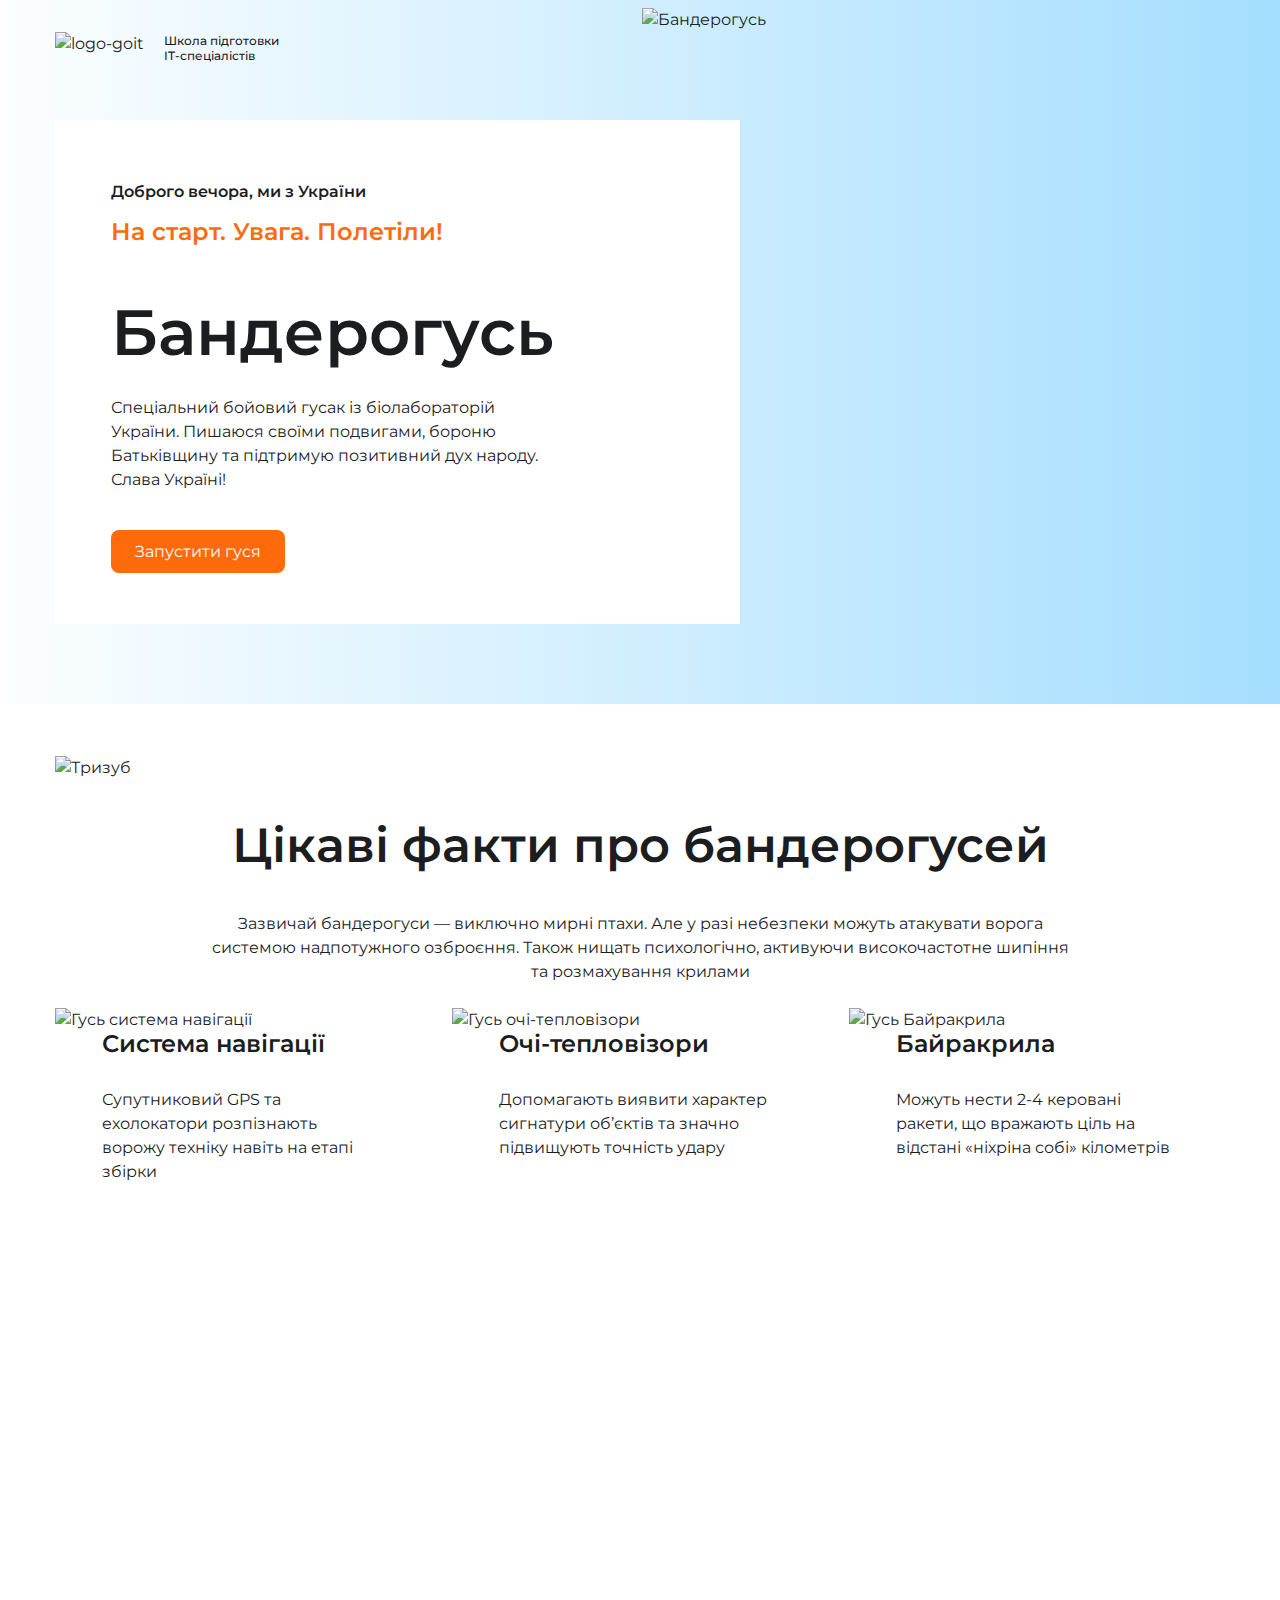
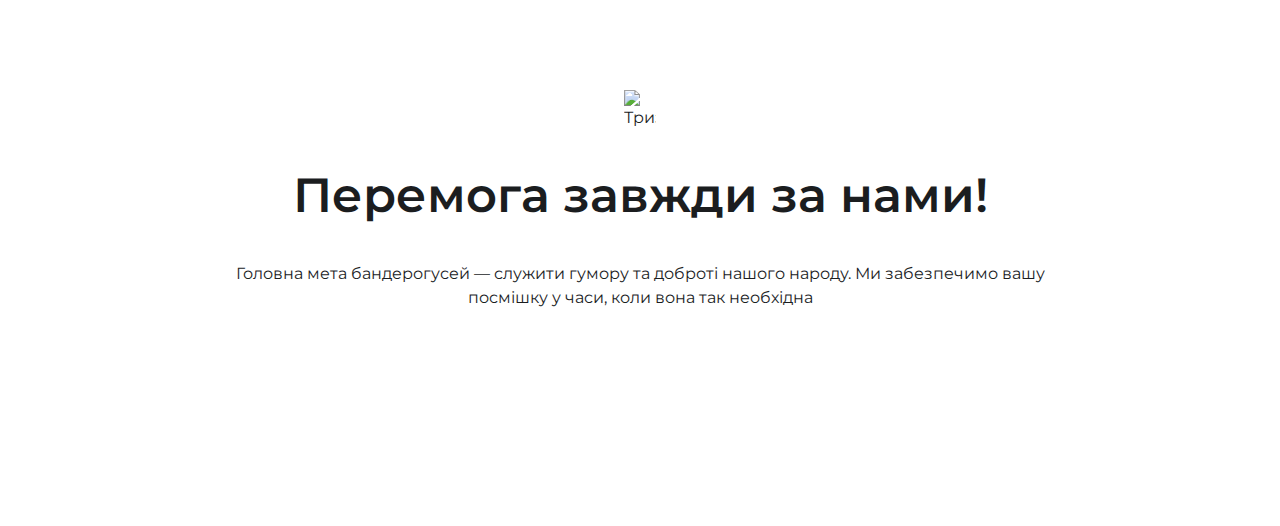
==== commit 0e8b44af: "end modal" ====
--- a/index.html
+++ b/index.html
@@ -5,6 +5,7 @@
   <meta http-equiv="X-UA-Compatible" content="IE=edge">
   <meta name="viewport" content="width=device-width, initial-scale=1.0">
   <title>Бандерогусь</title>
+  <link rel="shortcut icon" href="./img/gus.ico" type="image/x-icon">
   <link rel="preconnect" href="https://fonts.googleapis.com">
   <link rel="preconnect" href="https://fonts.gstatic.com" crossorigin>
   <link href="https://fonts.googleapis.com/css2?family=Montserrat:wght@400;500;600&display=swap" rel="stylesheet">
@@ -30,7 +31,7 @@
                   <h1>Бандерогусь</h1>
                   <p class="text-description"> Спеціальний бойовий гусак із біолабораторій України. Пишаюся своїми подвигами, бороню Батьківщину та підтримую позитивний дух народу. Слава Україні!
                   </p>                     
-                  <button id="open-modal" type="submit" class="button"> Запустити гуся</button>
+                  <a class="button" href="./modal-1.html">Запустити гуся</a>
               </div>
               <!-- main-gus -->
               <img class="main-gus" src="./img/gus.png" alt="Бандерогусь">
@@ -86,43 +87,5 @@
           <p class="goose-target">Головна мета бандерогусей — служити гумору та доброті нашого народу. Ми забезпечимо вашу посмішку у часи, коли вона так необхідна</p>
       </div>
   </footer>
-  <!-- modal 1 -->
-  <section class="modal1" >
-    <div class="modal1-container">
-          <header>
-              <img  class="modal-trident" src="./img/trezub.png" alt="Тризуб">
-              <button class="close-button" type="button">
-                  <img src="./img/heroicons-solid_x.png" alt="close">
-              </button>
-          </header>
-          <div class="modal-content">
-              <p class="modal-header">Поділися, будь ласка, поштою 
-              <span class="call-to-action">та запиши гуся до бандерозагону</span></p> 
-              <form class="form" action="" method="get">
-                  <label class="label-input" for="gus-name">Ім'я</label>
-                  <input class="form-input" tabindex="1" type="text" name="Ім'я" id="gus-name">
-                  <label class="label-input"  for="user-email">E-mail</label>
-                  <input class="form-input" tabindex="2" type="email" name="email" id="user-email">
-
-                  <button tabindex="3" type="submit" class="button"> Запустити гуся</button>
-              </form>
-          </div>
-    </div>
-  </section>
-  <!-- modal-succes -->
-<section class="modal-succes">
-  <div class="modal-container">
-      <header>
-        <img  class="modal-trident" src="./img/trezub.png" alt="Тризуб">
-        <button class="close-button" type="button">
-            <img src="./img/heroicons-solid_x.png" alt="close">
-        </button>
-      </header>
-      <div class="modal-content">
-        <p class="modal-header">Дякуємо, гусь успішно запущений <span class="call-to-action">Слава Україні! Героям Слава!</span></p>
-      </div>
-  </div>
-</section>
-  
 </body>
 </html>--- a/style/style.css
+++ b/style/style.css
@@ -90,6 +90,7 @@
   margin-bottom: 48px;
 }
 .button {
+  font-size: 16px;
   padding: 12px 24px;
   border-radius: 8px;
   color: var(--text-button);
@@ -167,10 +168,110 @@
   margin: 16px auto 72px;
   text-align: center;
 }
-
-
-/* madal1 */
+/* modal1 */
 .modal1 {
+  display: block;
+  width: 100%;
+  height: 100%;
+  position: fixed;
+  top: 0;
+  left: 0;
+  background-color: var(--modal-bg); 
+}
+
+.modal1-container {
+  display: block;
+  position: relative;
+  width: 573px;
+  padding: 32px 90px 60px 90px;
+  margin: 10% auto;
+  background-color: #fff; 
+}
+.modal1-succes-container {
+  display: block;
+  position: relative;
+  width: 573px;
+  padding: 32px 65px 56px;
+  margin: 10% auto;
+  background-color: #fff; 
+}
+
+.modal-trident {
+  display: block;
+  width: 32px;
+  height: 52px;
+  margin: 0 auto;
+}
+.close-button {
+  position: absolute;
+  width: 24px;
+  top: 24px;
+  right: 24px;
+  background-color: transparent;
+}
+.modal-content {
+  display: block;
+  width: 387px;
+
+}
+.modal-header {
+  width: 387px;
+  margin-top: 32px;
+  text-align: center;
+  font-weight: 600;
+  font-size: 24px;
+  line-height: 1;
+  color: var(--modal-text-color);
+}
+.modal-succes-header {
+  width: 444px;
+  margin-top: 32px;
+  text-align: center;
+  font-weight: 600;
+  font-size: 24px;
+  line-height: 1;
+  color: var(--modal-text-color);
+}
+.call-to-action {
+  display: block;
+  margin-top: 12px;
+  font-weight: 400;
+  font-size: 16px;
+  line-height: 1.5;
+  color: var(--modal-text-color);
+}
+.form {
+  display: block;
+  width: 374px;
+  margin: 24px auto 0;
+  color: var(--modal-text-color);
+}
+.label-input,
+.form-input {
+  display: block;
+  width: 374px;
+}
+.label-input {
+  font-weight: 400;
+  font-size: 16px;
+  margin-bottom: 8px;
+  line-height: 1.5;
+}
+.form-input {
+  height: 48px;
+  font-size: 24px;
+  margin-bottom: 16px;
+  padding: 4px;
+  border: 1px solid #005BBB;
+  border-radius: 8px;
+}
+.form > .button {
+  display: block;
+  width: 172px;
+  margin: 40px auto 0;
+}
+/* modal-succes */
+.modal-succes {
   display: block;
   width: 100%;
   height: 100%;
@@ -178,106 +279,17 @@
   top: 0;
   left: 0;
   padding: 122px 0;
-  background-color: var(--modal-bg); 
-  pointer-events: none;
-  opacity: 0;
-}
-
-.modal1-container {
+  background-color: var(--modal-bg);
+}
+.modal-container {
   display: block;
   position: relative;
   width: 573px;
   padding: 32px 90px 60px 90px;
   margin: auto;
-  background-color: #fff; 
-}
-
-.modal-trident {
-  display: block;
-  width: 32px;
-  height: 52px;
-  margin: 0 auto;
-}
-.close-button {
-  position: absolute;
-  width: 24px;
-  top: 24px;
-  right: 24px;
-  background-color: transparent;
-}
-.modal-header {
-  width: 444px;
-  margin: 32px auto 0;
-  text-align: center;
-  font-weight: 600;
-  font-size: 24px;
-  line-height: 1;
-  color: var(--modal-text-color);
-} 
-.call-to-action {
-  display: block;
-  margin-top: 12px;
-  font-weight: 400;
-  font-size: 16px;
-  line-height: 1.5;
-  color: var(--modal-text-color);
-}
-.form {
-  display: block;
-  width: 374px;
-  margin: 24px auto 0;
-  color: var(--modal-text-color);
-}
-.label-input,
-.form-input {
-  display: block;
-  width: 374px;
-}
-.label-input {
-  font-weight: 400;
-  font-size: 16px;
-  margin-bottom: 8px;
-  line-height: 1.5;
-}
-.form-input {
-  height: 48px;
-  font-size: 24px;
-  margin-bottom: 16px;
-  padding: 4px;
-  border: 1px solid #005BBB;
-  border-radius: 8px;
-}
-.form > .button {
-  display: block;
-  width: auto;
-  margin: 40px auto 0;
-}
-/* modal-succes */
-.modal-succes {
-  display: block;
-  width: 100%;
-  height: 100%;
-  position: fixed;
-  top: 0;
-  left: 0;
-  padding: 122px 0;
-  background-color: var(--modal-bg); 
-  pointer-events: none;
-  opacity: 0;
-}
-.modal-container {
-  display: block;
-  position: relative;
-  width: 573px;
-  padding: 32px 90px 60px 90px;
-  margin: auto;
-  background-color: #fff; 
-}
-
-
-
-
-.modal-active{
-  pointer-events: all;
-  opacity: 1;
-}+  background-color: #fff;
+}
+
+
+
+
